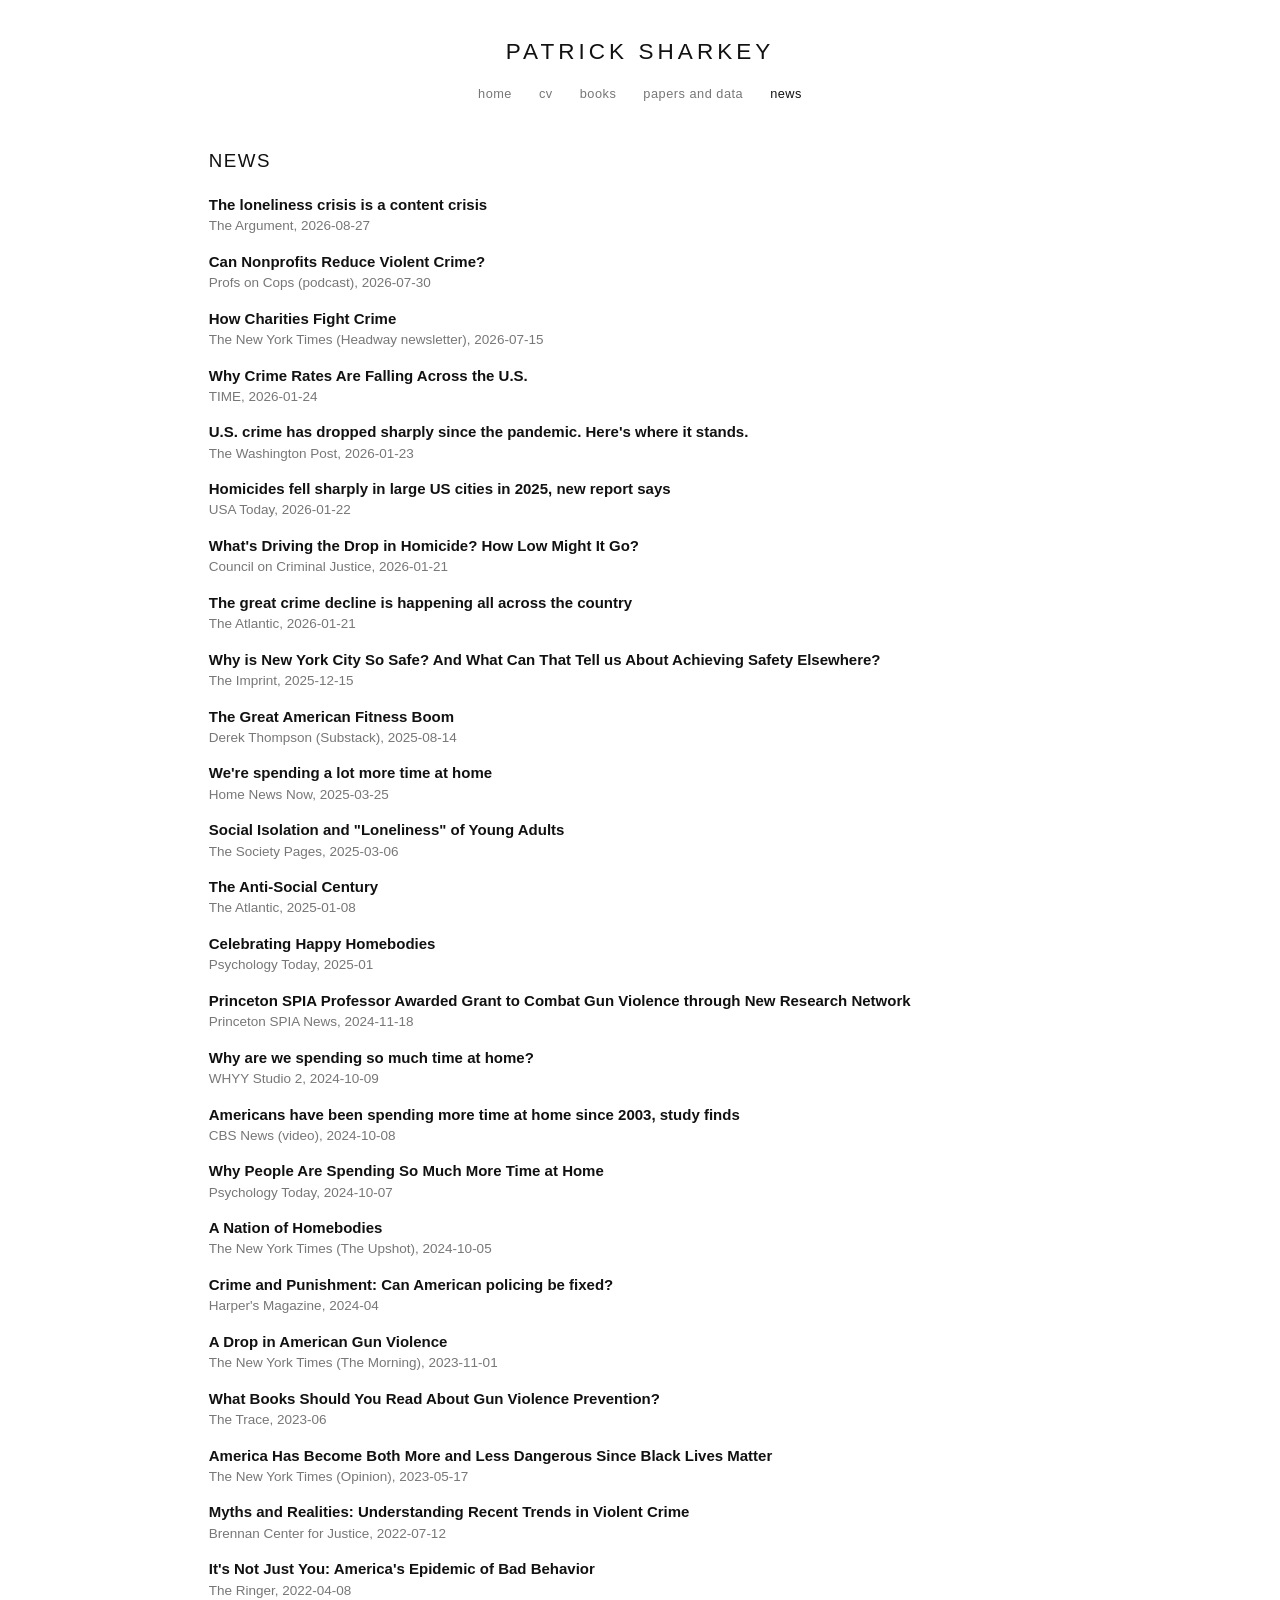
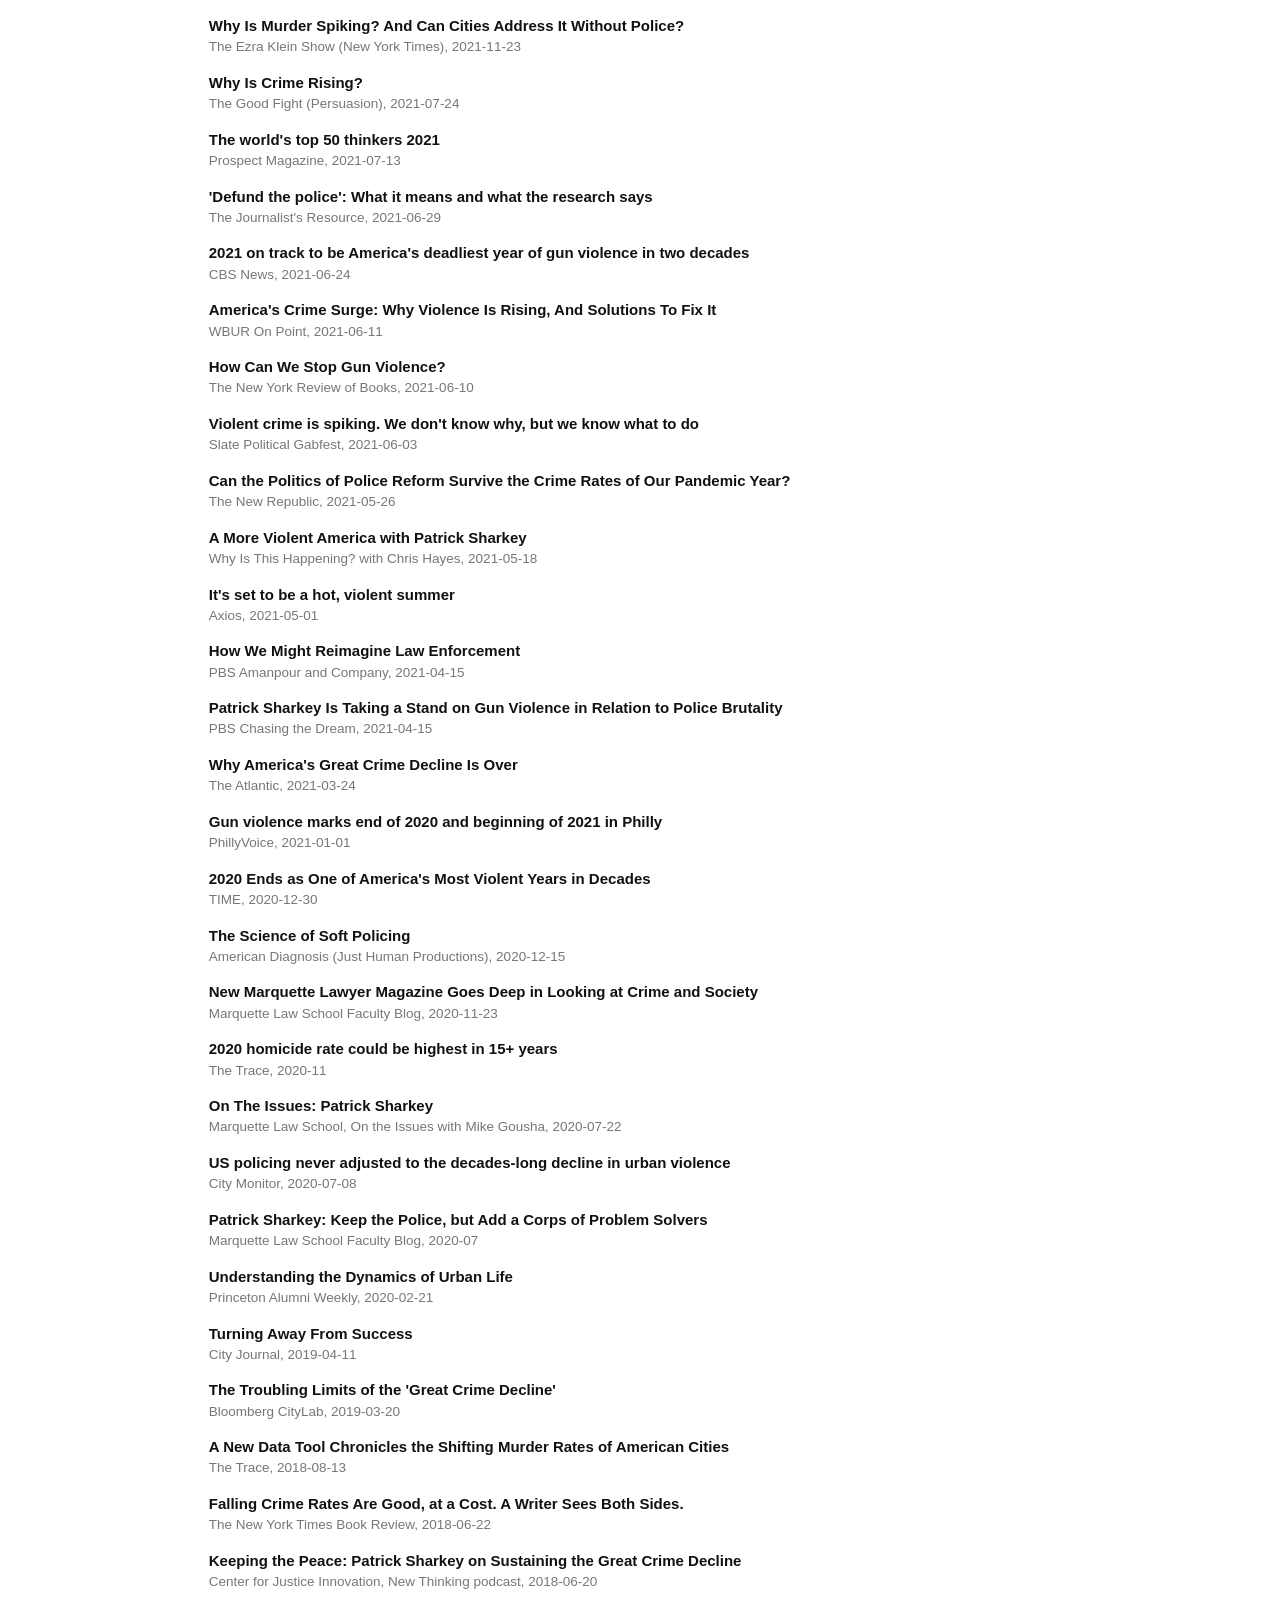
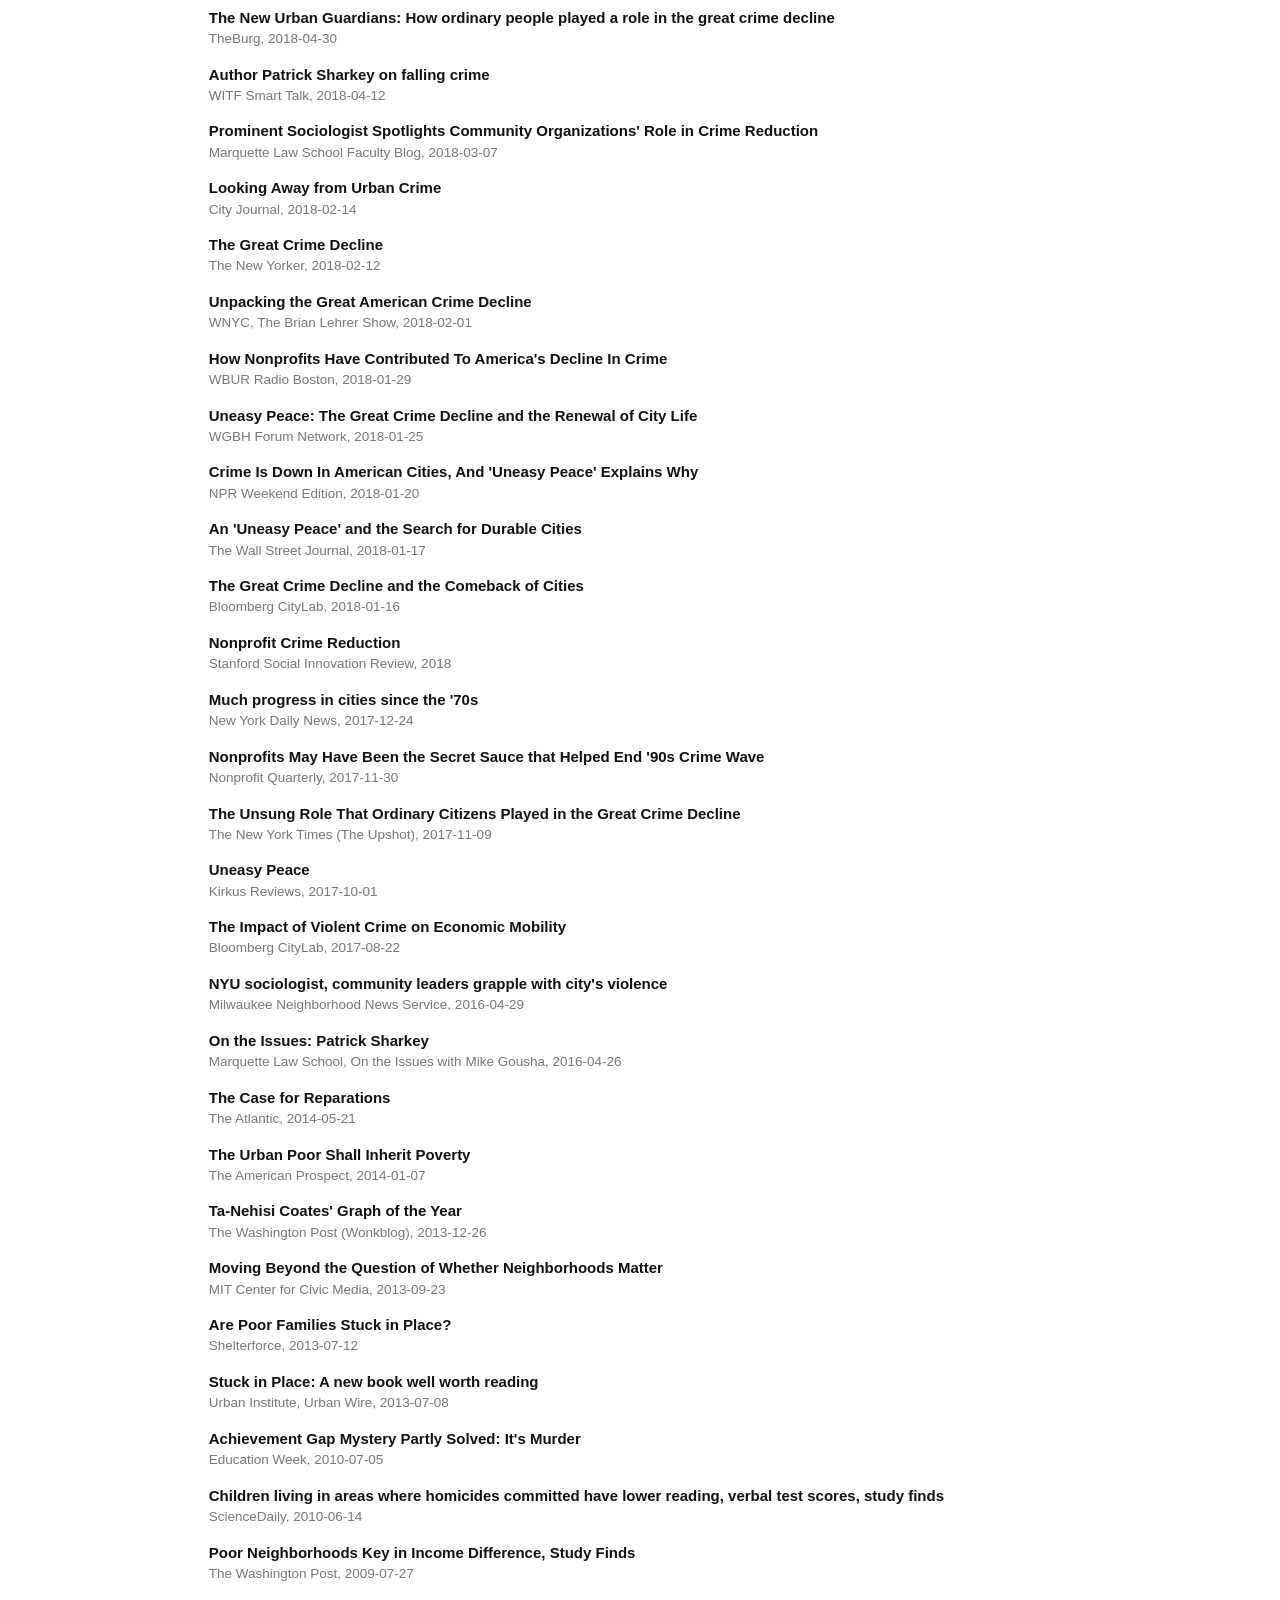
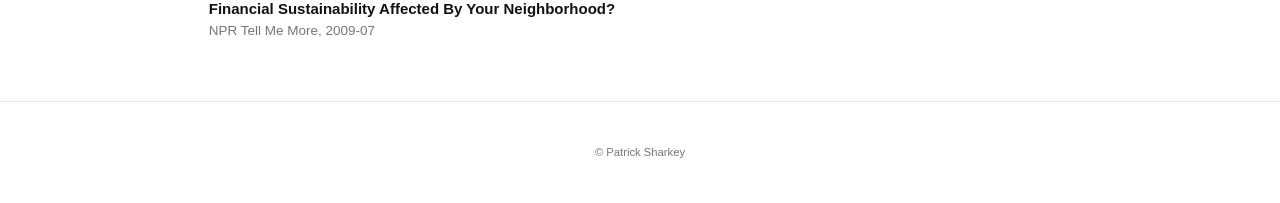
==== news.html @ a15ffa4d "Initial site Co-Authored-By: Claude Fable 5.1 <noreply@anthropic.com> Claude-Session: https://claude" ====
<!DOCTYPE html>
<html lang="en">
<head>
<meta charset="utf-8">
<meta name="viewport" content="width=device-width, initial-scale=1">
<title>News | Patrick Sharkey</title>
<link rel="stylesheet" href="style.css">
</head>
<body>
<header>
  <a class="name" href="index.html">PATRICK SHARKEY</a>
  <nav><a href="index.html">home</a><a href="bio.html">cv</a><a href="books.html">books</a><a href="papers.html">papers and data</a><a href="news.html" class="active">news</a></nav>
</header>
<main>
<h1>News</h1><div class="pwrap"><div class="paper"><div class="ptitle"><a href="https://www.theargumentmag.com/p/the-loneliness-crisis-is-a-content">The loneliness crisis is a content crisis</a></div><div class="psub">The Argument, 2026-08-27</div></div></div><div class="pwrap"><div class="paper"><div class="ptitle"><a href="https://www.listennotes.com/podcasts/profs-on-cops/can-nonprofits-reduce-V48ktT7DYRv/">Can Nonprofits Reduce Violent Crime?</a></div><div class="psub">Profs on Cops (podcast), 2026-07-30</div></div></div><div class="pwrap"><div class="paper"><div class="ptitle"><a href="https://www.nytimes.com/2026/07/15/headway/newsletter-how-charities-fight-crime.html">How Charities Fight Crime</a></div><div class="psub">The New York Times (Headway newsletter), 2026-07-15</div></div></div><div class="pwrap"><div class="paper"><div class="ptitle"><a href="https://time.com/7357500/crime-homicide-rate-violent-property-decline-trump-covid-19/">Why Crime Rates Are Falling Across the U.S.</a></div><div class="psub">TIME, 2026-01-24</div></div></div><div class="pwrap"><div class="paper"><div class="ptitle"><a href="https://www.washingtonpost.com/nation/interactive/2026/crime-rates-us-cities/">U.S. crime has dropped sharply since the pandemic. Here&#x27;s where it stands.</a></div><div class="psub">The Washington Post, 2026-01-23</div></div></div><div class="pwrap"><div class="paper"><div class="ptitle"><a href="https://www.usatoday.com/story/news/nation/2026/01/22/homicide-rates-drop-us-cities-2025/88302548007/">Homicides fell sharply in large US cities in 2025, new report says</a></div><div class="psub">USA Today, 2026-01-22</div></div></div><div class="pwrap"><div class="paper"><div class="ptitle"><a href="https://counciloncj.org/whats-driving-the-drop-in-homicide-how-low-might-it-go/">What&#x27;s Driving the Drop in Homicide? How Low Might It Go?</a></div><div class="psub">Council on Criminal Justice, 2026-01-21</div></div></div><div class="pwrap"><div class="paper"><div class="ptitle"><a href="https://www.theatlantic.com/ideas/2026/01/great-crime-decline/685695/">The great crime decline is happening all across the country</a></div><div class="psub">The Atlantic, 2026-01-21</div></div></div><div class="pwrap"><div class="paper"><div class="ptitle"><a href="https://imprintnews.org/opinion/why-is-new-york-city-so-safe/269545">Why is New York City So Safe? And What Can That Tell us About Achieving Safety Elsewhere?</a></div><div class="psub">The Imprint, 2025-12-15</div></div></div><div class="pwrap"><div class="paper"><div class="ptitle"><a href="https://www.derekthompson.org/p/the-great-american-fitness-boom">The Great American Fitness Boom</a></div><div class="psub">Derek Thompson (Substack), 2025-08-14</div></div></div><div class="pwrap"><div class="paper"><div class="ptitle"><a href="https://homenewsnow.com/blog/2025/03/25/were-spending-a-lot-more-time-at-home/">We&#x27;re spending a lot more time at home</a></div><div class="psub">Home News Now, 2025-03-25</div></div></div><div class="pwrap"><div class="paper"><div class="ptitle"><a href="https://thesocietypages.org/trot/2025/03/06/social-isolation-and-loneliness-of-young-adults/">Social Isolation and &quot;Loneliness&quot; of Young Adults</a></div><div class="psub">The Society Pages, 2025-03-06</div></div></div><div class="pwrap"><div class="paper"><div class="ptitle"><a href="https://www.theatlantic.com/magazine/archive/2025/02/american-loneliness-personality-politics/681091/">The Anti-Social Century</a></div><div class="psub">The Atlantic, 2025-01-08</div></div></div><div class="pwrap"><div class="paper"><div class="ptitle"><a href="https://www.psychologytoday.com/us/blog/living-single/202501/happy-homebodies-day">Celebrating Happy Homebodies</a></div><div class="psub">Psychology Today, 2025-01</div></div></div><div class="pwrap"><div class="paper"><div class="ptitle"><a href="https://spia.princeton.edu/news/princeton-spia-professor-awarded-grant-combat-gun-violence-through-new-research-network">Princeton SPIA Professor Awarded Grant to Combat Gun Violence through New Research Network</a></div><div class="psub">Princeton SPIA News, 2024-11-18</div></div></div><div class="pwrap"><div class="paper"><div class="ptitle"><a href="https://whyy.org/episodes/why-are-we-spending-so-much-time-at-home/">Why are we spending so much time at home?</a></div><div class="psub">WHYY Studio 2, 2024-10-09</div></div></div><div class="pwrap"><div class="paper"><div class="ptitle"><a href="https://www.yahoo.com/news/americans-spending-more-time-home-002103488.html">Americans have been spending more time at home since 2003, study finds</a></div><div class="psub">CBS News (video), 2024-10-08</div></div></div><div class="pwrap"><div class="paper"><div class="ptitle"><a href="https://www.psychologytoday.com/us/blog/living-single/202410/stay-at-home-americans">Why People Are Spending So Much More Time at Home</a></div><div class="psub">Psychology Today, 2024-10-07</div></div></div><div class="pwrap"><div class="paper"><div class="ptitle"><a href="https://www.nytimes.com/2024/10/05/upshot/americans-homebodies-alone-census.html">A Nation of Homebodies</a></div><div class="psub">The New York Times (The Upshot), 2024-10-05</div></div></div><div class="pwrap"><div class="paper"><div class="ptitle"><a href="https://harpers.org/archive/2024/04/crime-and-punishment-5/">Crime and Punishment: Can American policing be fixed?</a></div><div class="psub">Harper&#x27;s Magazine, 2024-04</div></div></div><div class="pwrap"><div class="paper"><div class="ptitle"><a href="https://www.nytimes.com/2023/11/01/briefing/gun-violence.html">A Drop in American Gun Violence</a></div><div class="psub">The New York Times (The Morning), 2023-11-01</div></div></div><div class="pwrap"><div class="paper"><div class="ptitle"><a href="https://www.thetrace.org/2023/06/books-to-research-gun-violence-america/">What Books Should You Read About Gun Violence Prevention?</a></div><div class="psub">The Trace, 2023-06</div></div></div><div class="pwrap"><div class="paper"><div class="ptitle"><a href="https://www.nytimes.com/2023/05/17/opinion/black-lives-matter-depolicing-homicides.html">America Has Become Both More and Less Dangerous Since Black Lives Matter</a></div><div class="psub">The New York Times (Opinion), 2023-05-17</div></div></div><div class="pwrap"><div class="paper"><div class="ptitle"><a href="https://www.brennancenter.org/our-work/research-reports/myths-and-realities-understanding-recent-trends-violent-crime">Myths and Realities: Understanding Recent Trends in Violent Crime</a></div><div class="psub">Brennan Center for Justice, 2022-07-12</div></div></div><div class="pwrap"><div class="paper"><div class="ptitle"><a href="https://www.theringer.com/2022/04/08/national-affairs/its-not-just-you-americas-epidemic-of-bad-behavior">It&#x27;s Not Just You: America&#x27;s Epidemic of Bad Behavior</a></div><div class="psub">The Ringer, 2022-04-08</div></div></div><div class="pwrap"><div class="paper"><div class="ptitle"><a href="https://www.nytimes.com/2021/11/23/opinion/ezra-klein-podcast-patrick-sharkey.html">Why Is Murder Spiking? And Can Cities Address It Without Police?</a></div><div class="psub">The Ezra Klein Show (New York Times), 2021-11-23</div></div></div><div class="pwrap"><div class="paper"><div class="ptitle"><a href="https://www.persuasion.community/p/-understanding-a-violent-year">Why Is Crime Rising?</a></div><div class="psub">The Good Fight (Persuasion), 2021-07-24</div></div></div><div class="pwrap"><div class="paper"><div class="ptitle"><a href="https://www.prospectmagazine.co.uk/politics/37755/the-worlds-top-50-thinkers-2021">The world&#x27;s top 50 thinkers 2021</a></div><div class="psub">Prospect Magazine, 2021-07-13</div></div></div><div class="pwrap"><div class="paper"><div class="ptitle"><a href="https://journalistsresource.org/criminal-justice/defund-the-police/">&#x27;Defund the police&#x27;: What it means and what the research says</a></div><div class="psub">The Journalist&#x27;s Resource, 2021-06-29</div></div></div><div class="pwrap"><div class="paper"><div class="ptitle"><a href="https://www.cbsnews.com/amp/news/2021-deadliest-year-gun-violence">2021 on track to be America&#x27;s deadliest year of gun violence in two decades</a></div><div class="psub">CBS News, 2021-06-24</div></div></div><div class="pwrap"><div class="paper"><div class="ptitle"><a href="https://www.wbur.org/onpoint/2021/06/11/solutions-homicide-america-crime-surge">America&#x27;s Crime Surge: Why Violence Is Rising, And Solutions To Fix It</a></div><div class="psub">WBUR On Point, 2021-06-11</div></div></div><div class="pwrap"><div class="paper"><div class="ptitle"><a href="https://www.nybooks.com/articles/2021/06/10/how-can-we-stop-gun-violence/">How Can We Stop Gun Violence?</a></div><div class="psub">The New York Review of Books, 2021-06-10</div></div></div><div class="pwrap"><div class="paper"><div class="ptitle"><a href="https://slate.com/podcasts/political-gabfest/2021/06/violent-crime-spiking">Violent crime is spiking. We don&#x27;t know why, but we know what to do</a></div><div class="psub">Slate Political Gabfest, 2021-06-03</div></div></div><div class="pwrap"><div class="paper"><div class="ptitle"><a href="https://newrepublic.com/article/162539/defund-the-police-crime-statistics">Can the Politics of Police Reform Survive the Crime Rates of Our Pandemic Year?</a></div><div class="psub">The New Republic, 2021-05-26</div></div></div><div class="pwrap"><div class="paper"><div class="ptitle"><a href="https://podcasts.apple.com/us/podcast/a-more-violent-america-with-patrick-sharkey/id1382983397?i=1000522131955">A More Violent America with Patrick Sharkey</a></div><div class="psub">Why Is This Happening? with Chris Hayes, 2021-05-18</div></div></div><div class="pwrap"><div class="paper"><div class="ptitle"><a href="https://www.axios.com/murder-rates-rise-2021-coronavirus-pandemic-0b9855ad-4b54-4639-ad1f-871e8aa03063.html">It&#x27;s set to be a hot, violent summer</a></div><div class="psub">Axios, 2021-05-01</div></div></div><div class="pwrap"><div class="paper"><div class="ptitle"><a href="https://www.pbs.org/wnet/amanpour-and-company/video/how-we-might-reimagine-law-enforcement/">How We Might Reimagine Law Enforcement</a></div><div class="psub">PBS Amanpour and Company, 2021-04-15</div></div></div><div class="pwrap"><div class="paper"><div class="ptitle"><a href="https://www.pbs.org/wnet/chasing-the-dream/2021/04/confronting-gun-violence-patrick-sharkey/">Patrick Sharkey Is Taking a Stand on Gun Violence in Relation to Police Brutality</a></div><div class="psub">PBS Chasing the Dream, 2021-04-15</div></div></div><div class="pwrap"><div class="paper"><div class="ptitle"><a href="https://www.theatlantic.com/ideas/archive/2021/03/is-americas-great-crime-decline-over/618381/">Why America&#x27;s Great Crime Decline Is Over</a></div><div class="psub">The Atlantic, 2021-03-24</div></div></div><div class="pwrap"><div class="paper"><div class="ptitle"><a href="https://www.phillyvoice.com/shootings-homicides-philadelphia-2020-2021-schuylkill-expressway-south-philly/">Gun violence marks end of 2020 and beginning of 2021 in Philly</a></div><div class="psub">PhillyVoice, 2021-01-01</div></div></div><div class="pwrap"><div class="paper"><div class="ptitle"><a href="https://time.com/5922082/2020-gun-violence-homicides-record-year/">2020 Ends as One of America&#x27;s Most Violent Years in Decades</a></div><div class="psub">TIME, 2020-12-30</div></div></div><div class="pwrap"><div class="paper"><div class="ptitle"><a href="https://www.justhumanproductions.org/podcasts/e20-gun-violence-in-america-the-science-of-soft-policing/">The Science of Soft Policing</a></div><div class="psub">American Diagnosis (Just Human Productions), 2020-12-15</div></div></div><div class="pwrap"><div class="paper"><div class="ptitle"><a href="https://law.marquette.edu/facultyblog/?p=29490">New Marquette Lawyer Magazine Goes Deep in Looking at Crime and Society</a></div><div class="psub">Marquette Law School Faculty Blog, 2020-11-23</div></div></div><div class="pwrap"><div class="paper"><div class="ptitle"><a href="https://www.thetrace.org/newsletter/homicide-rates-unseen-since-the-early-aughts/">2020 homicide rate could be highest in 15+ years</a></div><div class="psub">The Trace, 2020-11</div></div></div><div class="pwrap"><div class="paper"><div class="ptitle"><a href="https://law.marquette.edu/2020-07-22/issues-patrick-sharkey">On The Issues: Patrick Sharkey</a></div><div class="psub">Marquette Law School, On the Issues with Mike Gousha, 2020-07-22</div></div></div><div class="pwrap"><div class="paper"><div class="ptitle"><a href="https://citymonitor.ai/government/american-policing-never-adjusted-to-the-decades-long-decline-in-urban-violence">US policing never adjusted to the decades-long decline in urban violence</a></div><div class="psub">City Monitor, 2020-07-08</div></div></div><div class="pwrap"><div class="paper"><div class="ptitle"><a href="https://law.marquette.edu/facultyblog/2020/07/patrick-sharkey-keep-the-police-but-add-a-corps-of-problem-solvers">Patrick Sharkey: Keep the Police, but Add a Corps of Problem Solvers</a></div><div class="psub">Marquette Law School Faculty Blog, 2020-07</div></div></div><div class="pwrap"><div class="paper"><div class="ptitle"><a href="https://paw.princeton.edu/article/understanding-dynamics-urban-life">Understanding the Dynamics of Urban Life</a></div><div class="psub">Princeton Alumni Weekly, 2020-02-21</div></div></div><div class="pwrap"><div class="paper"><div class="ptitle"><a href="https://www.city-journal.org/article/turning-away-from-success">Turning Away From Success</a></div><div class="psub">City Journal, 2019-04-11</div></div></div><div class="pwrap"><div class="paper"><div class="ptitle"><a href="https://www.bloomberg.com/news/articles/2019-03-20/the-great-crime-decline-in-u-s-cities-isn-t-enough">The Troubling Limits of the &#x27;Great Crime Decline&#x27;</a></div><div class="psub">Bloomberg CityLab, 2019-03-20</div></div></div><div class="pwrap"><div class="paper"><div class="ptitle"><a href="https://www.thetrace.org/2018/08/american-violence-murder-rates-u-s-cities/">A New Data Tool Chronicles the Shifting Murder Rates of American Cities</a></div><div class="psub">The Trace, 2018-08-13</div></div></div><div class="pwrap"><div class="paper"><div class="ptitle"><a href="https://www.nytimes.com/2018/06/22/books/review/uneasy-peace-patrick-sharkey.html">Falling Crime Rates Are Good, at a Cost. A Writer Sees Both Sides.</a></div><div class="psub">The New York Times Book Review, 2018-06-22</div></div></div><div class="pwrap"><div class="paper"><div class="ptitle"><a href="https://www.innovatingjustice.org/resources/keeping-the-peace-patrick-sharkey-on-sustaining-the-great-crime-decline/">Keeping the Peace: Patrick Sharkey on Sustaining the Great Crime Decline</a></div><div class="psub">Center for Justice Innovation, New Thinking podcast, 2018-06-20</div></div></div><div class="pwrap"><div class="paper"><div class="ptitle"><a href="https://theburgnews.com/home-front/the-new-urban-guardians-how-ordinary-people-played-a-role-in-the-great-crime-decline">The New Urban Guardians: How ordinary people played a role in the great crime decline</a></div><div class="psub">TheBurg, 2018-04-30</div></div></div><div class="pwrap"><div class="paper"><div class="ptitle"><a href="https://www.witf.org/2018/04/12/holocaust_remembrance_dayauthor_patrick_sharkey_on_falling_crime/">Author Patrick Sharkey on falling crime</a></div><div class="psub">WITF Smart Talk, 2018-04-12</div></div></div><div class="pwrap"><div class="paper"><div class="ptitle"><a href="https://law.marquette.edu/facultyblog/2018/03/prominent-sociologist-spotlights-community-organizations-role-in-crime-reduction/">Prominent Sociologist Spotlights Community Organizations&#x27; Role in Crime Reduction</a></div><div class="psub">Marquette Law School Faculty Blog, 2018-03-07</div></div></div><div class="pwrap"><div class="paper"><div class="ptitle"><a href="https://www.city-journal.org/article/looking-away-from-urban-crime">Looking Away from Urban Crime</a></div><div class="psub">City Journal, 2018-02-14</div></div></div><div class="pwrap"><div class="paper"><div class="ptitle"><a href="https://www.newyorker.com/magazine/2018/02/12/the-great-crime-decline">The Great Crime Decline</a></div><div class="psub">The New Yorker, 2018-02-12</div></div></div><div class="pwrap"><div class="paper"><div class="ptitle"><a href="https://wnyc.org/story/unpacking-great-american-crime-decline">Unpacking the Great American Crime Decline</a></div><div class="psub">WNYC, The Brian Lehrer Show, 2018-02-01</div></div></div><div class="pwrap"><div class="paper"><div class="ptitle"><a href="https://www.wbur.org/radioboston/2018/01/29/patrick-sharkey-crime">How Nonprofits Have Contributed To America&#x27;s Decline In Crime</a></div><div class="psub">WBUR Radio Boston, 2018-01-29</div></div></div><div class="pwrap"><div class="paper"><div class="ptitle"><a href="https://www.wgbh.org/forum-network/lectures/uneasy-peace-the-great-crime-decline-and-the-renewal-of-city-life">Uneasy Peace: The Great Crime Decline and the Renewal of City Life</a></div><div class="psub">WGBH Forum Network, 2018-01-25</div></div></div><div class="pwrap"><div class="paper"><div class="ptitle"><a href="https://www.npr.org/2018/01/20/579116484/crime-is-down-in-american-cities-and-uneasy-peace-explains-why">Crime Is Down In American Cities, And &#x27;Uneasy Peace&#x27; Explains Why</a></div><div class="psub">NPR Weekend Edition, 2018-01-20</div></div></div><div class="pwrap"><div class="paper"><div class="ptitle"><a href="https://manhattan.institute/article/an-uneasy-peace-and-the-search-for-durable-cities">An &#x27;Uneasy Peace&#x27; and the Search for Durable Cities</a></div><div class="psub">The Wall Street Journal, 2018-01-17</div></div></div><div class="pwrap"><div class="paper"><div class="ptitle"><a href="https://www.bloomberg.com/news/articles/2018-01-16/understanding-the-great-crime-decline-in-u-s-cities">The Great Crime Decline and the Comeback of Cities</a></div><div class="psub">Bloomberg CityLab, 2018-01-16</div></div></div><div class="pwrap"><div class="paper"><div class="ptitle"><a href="https://ssir.org/articles/entry/nonprofit_crime_reduction">Nonprofit Crime Reduction</a></div><div class="psub">Stanford Social Innovation Review, 2018</div></div></div><div class="pwrap"><div class="paper"><div class="ptitle"><a href="https://www.pressreader.com/usa/new-york-daily-news/20171224/281805694297639">Much progress in cities since the &#x27;70s</a></div><div class="psub">New York Daily News, 2017-12-24</div></div></div><div class="pwrap"><div class="paper"><div class="ptitle"><a href="https://nonprofitquarterly.org/nonprofits-may-secret-sauce-helped-end-90s-crime-wave/">Nonprofits May Have Been the Secret Sauce that Helped End &#x27;90s Crime Wave</a></div><div class="psub">Nonprofit Quarterly, 2017-11-30</div></div></div><div class="pwrap"><div class="paper"><div class="ptitle"><a href="https://www.nytimes.com/2017/11/09/upshot/the-unsung-role-that-ordinary-citizens-played-in-the-great-crime-decline.html">The Unsung Role That Ordinary Citizens Played in the Great Crime Decline</a></div><div class="psub">The New York Times (The Upshot), 2017-11-09</div></div></div><div class="pwrap"><div class="paper"><div class="ptitle"><a href="https://www.kirkusreviews.com/book-reviews/patrick-sharkey/uneasy-peace/">Uneasy Peace</a></div><div class="psub">Kirkus Reviews, 2017-10-01</div></div></div><div class="pwrap"><div class="paper"><div class="ptitle"><a href="https://www.bloomberg.com/news/articles/2017-08-22/the-impact-of-violent-crime-on-economic-mobility">The Impact of Violent Crime on Economic Mobility</a></div><div class="psub">Bloomberg CityLab, 2017-08-22</div></div></div><div class="pwrap"><div class="paper"><div class="ptitle"><a href="https://milwaukeenns.org/2016/04/29/nyu-sociologist-community-leaders-grapple-with-citys-violence/">NYU sociologist, community leaders grapple with city&#x27;s violence</a></div><div class="psub">Milwaukee Neighborhood News Service, 2016-04-29</div></div></div><div class="pwrap"><div class="paper"><div class="ptitle"><a href="https://law.marquette.edu/2016-04-26/issues-patrick-sharkey">On the Issues: Patrick Sharkey</a></div><div class="psub">Marquette Law School, On the Issues with Mike Gousha, 2016-04-26</div></div></div><div class="pwrap"><div class="paper"><div class="ptitle"><a href="https://www.theatlantic.com/magazine/archive/2014/06/the-case-for-reparations/361631/">The Case for Reparations</a></div><div class="psub">The Atlantic, 2014-05-21</div></div></div><div class="pwrap"><div class="paper"><div class="ptitle"><a href="https://prospect.org/2014/01/07/urban-poor-shall-inherit-poverty/">The Urban Poor Shall Inherit Poverty</a></div><div class="psub">The American Prospect, 2014-01-07</div></div></div><div class="pwrap"><div class="paper"><div class="ptitle"><a href="https://www.washingtonpost.com/news/wonk/wp/2013/12/26/ta-nehisi-coates-graph-of-the-year/">Ta-Nehisi Coates&#x27; Graph of the Year</a></div><div class="psub">The Washington Post (Wonkblog), 2013-12-26</div></div></div><div class="pwrap"><div class="paper"><div class="ptitle"><a href="https://civic.mit.edu/2013/09/23/moving-beyond-the-question-of-whether-neighborhoods-matter/">Moving Beyond the Question of Whether Neighborhoods Matter</a></div><div class="psub">MIT Center for Civic Media, 2013-09-23</div></div></div><div class="pwrap"><div class="paper"><div class="ptitle"><a href="http://shelterforce.org/2013/07/12/are_poor_families_stuck_in_place/">Are Poor Families Stuck in Place?</a></div><div class="psub">Shelterforce, 2013-07-12</div></div></div><div class="pwrap"><div class="paper"><div class="ptitle"><a href="https://www.urban.org/urban-wire/stuck-place-new-book-well-worth-reading">Stuck in Place: A new book well worth reading</a></div><div class="psub">Urban Institute, Urban Wire, 2013-07-08</div></div></div><div class="pwrap"><div class="paper"><div class="ptitle"><a href="https://www.edweek.org/education/opinion-achievement-gap-mystery-partly-solved-its-murder/2010/07">Achievement Gap Mystery Partly Solved: It&#x27;s Murder</a></div><div class="psub">Education Week, 2010-07-05</div></div></div><div class="pwrap"><div class="paper"><div class="ptitle"><a href="https://www.sciencedaily.com/releases/2010/06/100614160157.htm">Children living in areas where homicides committed have lower reading, verbal test scores, study finds</a></div><div class="psub">ScienceDaily, 2010-06-14</div></div></div><div class="pwrap"><div class="paper"><div class="ptitle"><a href="https://www.washingtonpost.com/wp-dyn/content/article/2009/07/26/AR2009072602347.html">Poor Neighborhoods Key in Income Difference, Study Finds</a></div><div class="psub">The Washington Post, 2009-07-27</div></div></div><div class="pwrap"><div class="paper"><div class="ptitle"><a href="https://www.npr.org/transcripts/111302250">Financial Sustainability Affected By Your Neighborhood?</a></div><div class="psub">NPR Tell Me More, 2009-07</div></div></div>
</main>
<footer><p>&copy; Patrick Sharkey</p></footer>
</body>
</html>
---- style.css ----
:root { --text:#444; --dark:#111; --muted:#777; --rule:#e5e5e5; --max:60rem; }
* { box-sizing:border-box; }
html { font-size:15px; }
body { margin:0; color:var(--text); background:#fff; font-family: "Helvetica Neue", Helvetica, Arial, system-ui, sans-serif; line-height:1.6; }
a { color:var(--dark); text-decoration:none; }
a:hover { text-decoration:underline; }
header { text-align:center; padding:2.25rem 1rem 1.25rem; }
header .name { display:block; font-size:1.5rem; letter-spacing:.18em; color:var(--dark); margin-bottom:.75rem; }
nav a { margin:0 .9rem; color:var(--muted); font-size:.85rem; letter-spacing:.04em; }
nav a.active, nav a:hover { color:var(--dark); text-decoration:none; }
main { max-width:var(--max); margin:0 auto; padding:1.5rem 1.25rem 3rem; }
h1 { font-size:1.25rem; font-weight:normal; letter-spacing:.08em; text-transform:uppercase; color:var(--dark); margin:0 0 1.25rem; }
h2 { font-size:.85rem; font-weight:600; letter-spacing:.12em; color:var(--dark); margin:2.5rem 0 1rem; }
h2.center { text-align:center; margin-top:3rem; }
.intro { display:grid; grid-template-columns: 260px 1fr; gap:2.5rem; align-items:start; max-width:52rem; margin:0 auto; }
.portrait { width:100%; height:auto; display:block; }
.featured { display:grid; grid-template-columns: repeat(5, 1fr); gap:1.25rem; margin:0 auto; }
.card img { width:100%; aspect-ratio: 4/3; object-fit:cover; display:block; margin-bottom:.6rem; }
.card { color:var(--text); }
.card:hover { text-decoration:none; }
.card:hover .ctitle { text-decoration:underline; }
.ctitle { color:var(--dark); font-weight:600; font-size:.85rem; line-height:1.3; }
.csub { font-size:.75rem; color:var(--muted); margin-top:.2rem; }
.paper { margin:0 0 1rem; }
.ptitle { color:var(--dark); font-weight:600; line-height:1.35; }
.psub { font-size:.9rem; color:var(--muted); }
.psub a { color:var(--muted); }
a.pdf { font-size:.75rem; letter-spacing:.05em; border:1px solid var(--rule); padding:0 .35rem; margin-left:.4rem; color:var(--muted); }
.filter { font-size:.85rem; margin-bottom:.5rem; }
.filter span { color:var(--muted); margin-right:.5rem; }
.filter button { background:none; border:1px solid var(--rule); color:var(--text); font:inherit; padding:.15rem .6rem; margin:.15rem .25rem .15rem 0; cursor:pointer; border-radius:3px; }
.filter button.on { background:var(--dark); color:#fff; border-color:var(--dark); }
.book { display:grid; grid-template-columns: 120px 1fr; gap:1.5rem; margin:1.25rem 0 2rem; align-items:start; }
.book img { width:100%; height:auto; box-shadow:0 1px 4px rgba(0,0,0,.2); }
.address { line-height:1.5; }
iframe.cv { width:100%; height:80vh; border:1px solid var(--rule); margin-top:1.5rem; }
footer { text-align:center; color:var(--muted); font-size:.75rem; padding:2rem 1rem; border-top:1px solid var(--rule); }
@media (max-width:640px) {
  .intro { grid-template-columns:1fr; text-align:center; }
  .portrait { max-width:240px; margin:0 auto; }
  .featured { grid-template-columns:1fr 1fr; }
  .book { grid-template-columns:90px 1fr; gap:1rem; }
  nav a { margin:0 .5rem; display:inline-block; }
}
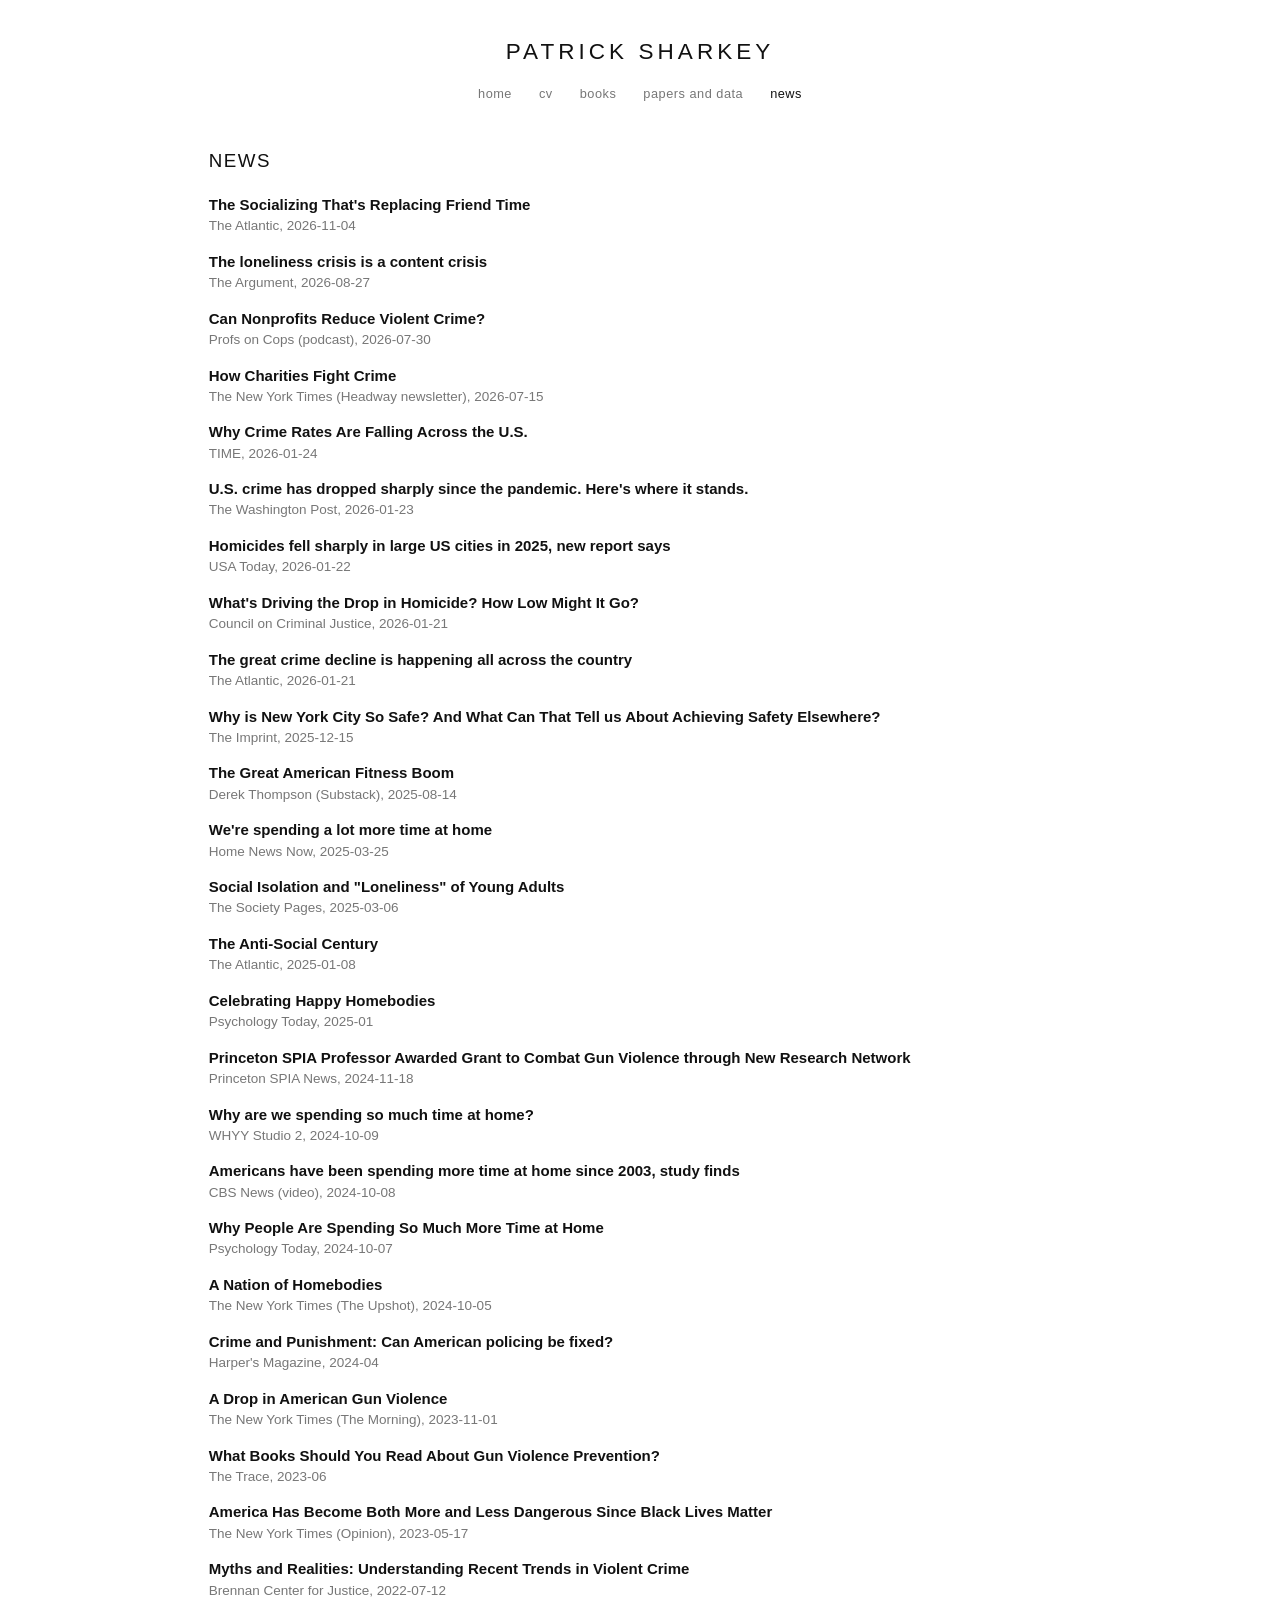
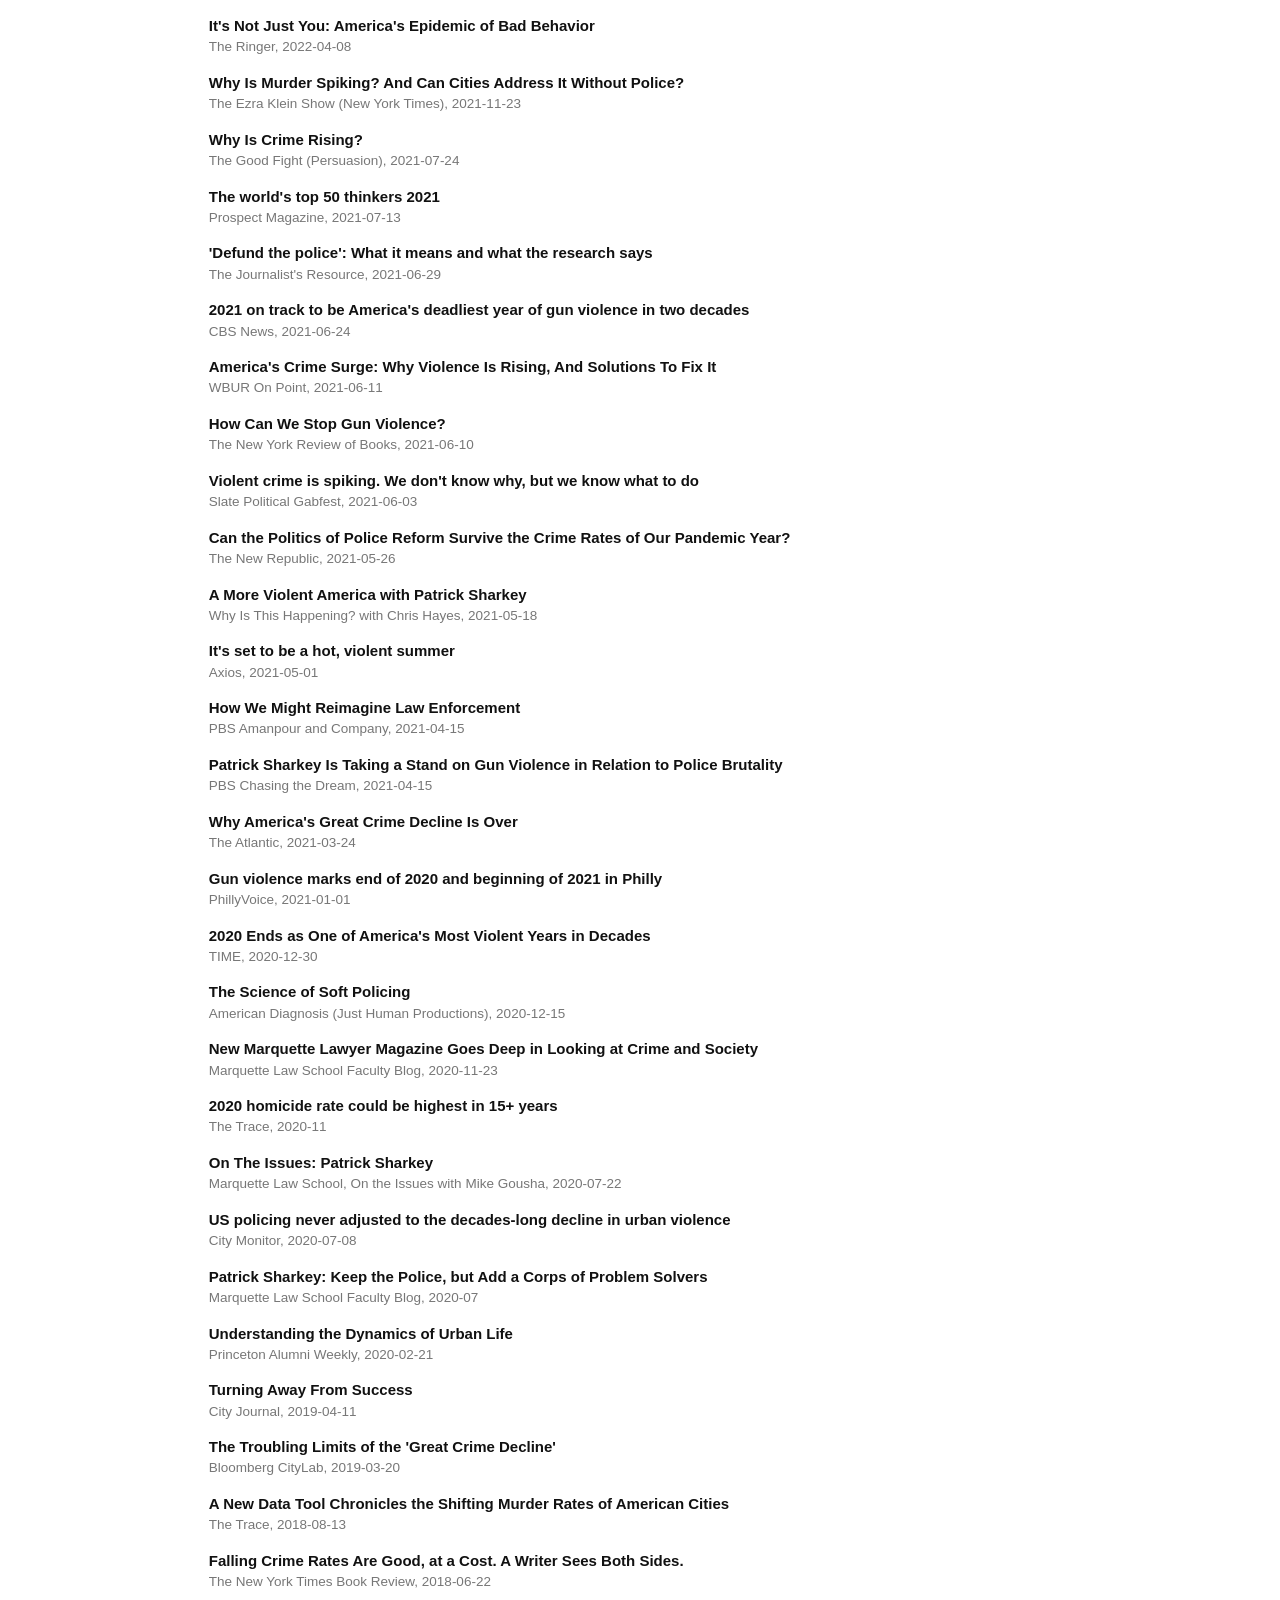
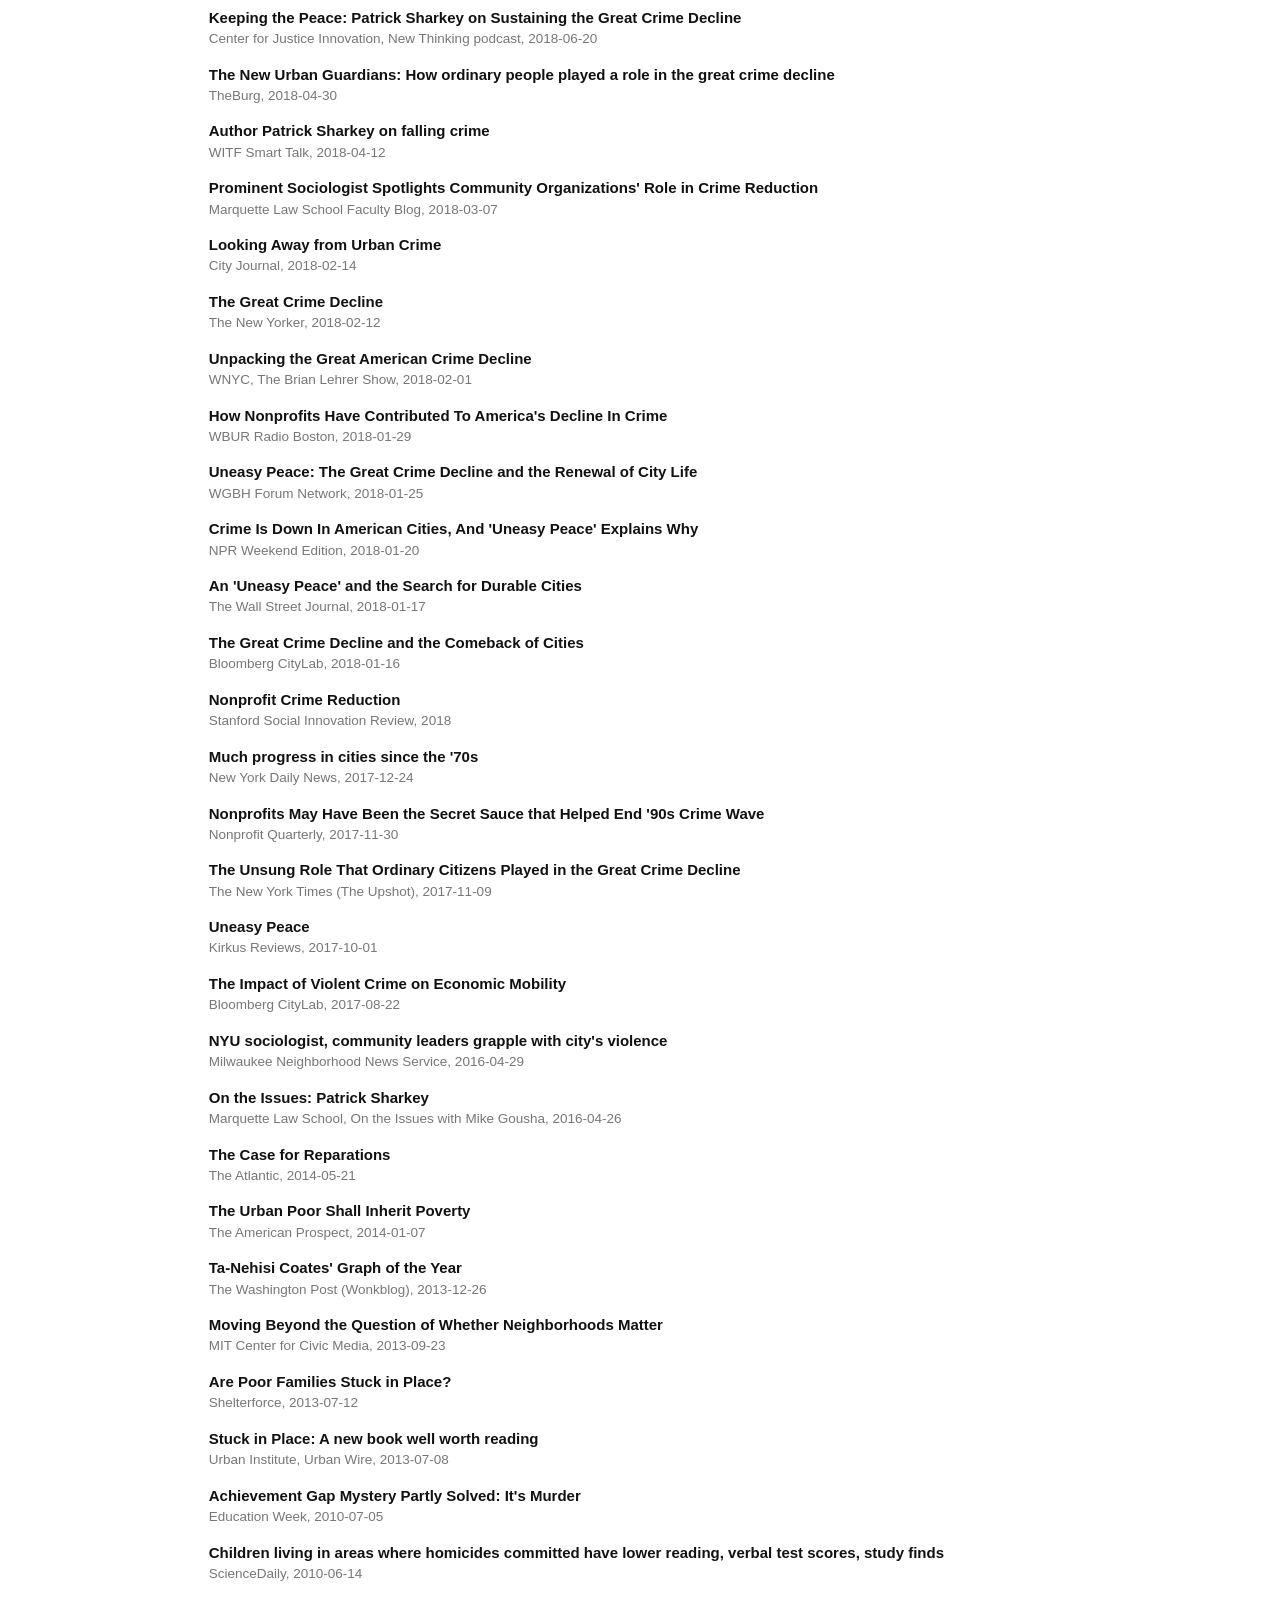
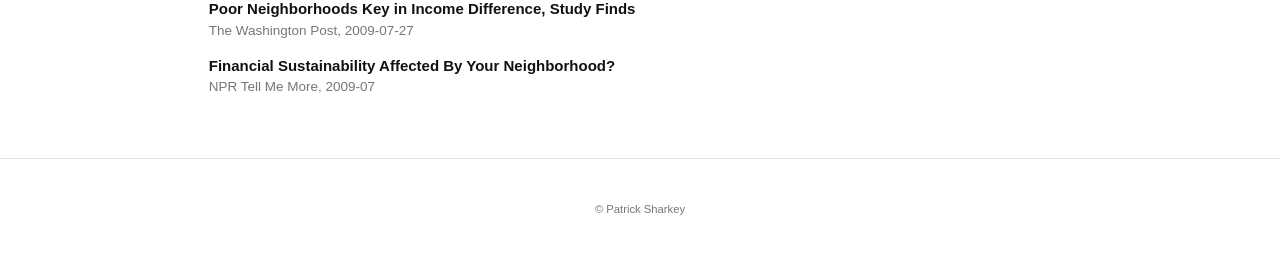
==== commit 5c2b8877: "Add Atlantic article to recent news and news page Co-Authored-By: Claude Fable 5.1 <noreply@anthropi" ====
--- a/news.html
+++ b/news.html
@@ -12,7 +12,7 @@
   <nav><a href="index.html">home</a><a href="bio.html">cv</a><a href="books.html">books</a><a href="papers.html">papers and data</a><a href="news.html" class="active">news</a></nav>
 </header>
 <main>
-<h1>News</h1><div class="pwrap"><div class="paper"><div class="ptitle"><a href="https://www.theargumentmag.com/p/the-loneliness-crisis-is-a-content">The loneliness crisis is a content crisis</a></div><div class="psub">The Argument, 2026-08-27</div></div></div><div class="pwrap"><div class="paper"><div class="ptitle"><a href="https://www.listennotes.com/podcasts/profs-on-cops/can-nonprofits-reduce-V48ktT7DYRv/">Can Nonprofits Reduce Violent Crime?</a></div><div class="psub">Profs on Cops (podcast), 2026-07-30</div></div></div><div class="pwrap"><div class="paper"><div class="ptitle"><a href="https://www.nytimes.com/2026/07/15/headway/newsletter-how-charities-fight-crime.html">How Charities Fight Crime</a></div><div class="psub">The New York Times (Headway newsletter), 2026-07-15</div></div></div><div class="pwrap"><div class="paper"><div class="ptitle"><a href="https://time.com/7357500/crime-homicide-rate-violent-property-decline-trump-covid-19/">Why Crime Rates Are Falling Across the U.S.</a></div><div class="psub">TIME, 2026-01-24</div></div></div><div class="pwrap"><div class="paper"><div class="ptitle"><a href="https://www.washingtonpost.com/nation/interactive/2026/crime-rates-us-cities/">U.S. crime has dropped sharply since the pandemic. Here&#x27;s where it stands.</a></div><div class="psub">The Washington Post, 2026-01-23</div></div></div><div class="pwrap"><div class="paper"><div class="ptitle"><a href="https://www.usatoday.com/story/news/nation/2026/01/22/homicide-rates-drop-us-cities-2025/88302548007/">Homicides fell sharply in large US cities in 2025, new report says</a></div><div class="psub">USA Today, 2026-01-22</div></div></div><div class="pwrap"><div class="paper"><div class="ptitle"><a href="https://counciloncj.org/whats-driving-the-drop-in-homicide-how-low-might-it-go/">What&#x27;s Driving the Drop in Homicide? How Low Might It Go?</a></div><div class="psub">Council on Criminal Justice, 2026-01-21</div></div></div><div class="pwrap"><div class="paper"><div class="ptitle"><a href="https://www.theatlantic.com/ideas/2026/01/great-crime-decline/685695/">The great crime decline is happening all across the country</a></div><div class="psub">The Atlantic, 2026-01-21</div></div></div><div class="pwrap"><div class="paper"><div class="ptitle"><a href="https://imprintnews.org/opinion/why-is-new-york-city-so-safe/269545">Why is New York City So Safe? And What Can That Tell us About Achieving Safety Elsewhere?</a></div><div class="psub">The Imprint, 2025-12-15</div></div></div><div class="pwrap"><div class="paper"><div class="ptitle"><a href="https://www.derekthompson.org/p/the-great-american-fitness-boom">The Great American Fitness Boom</a></div><div class="psub">Derek Thompson (Substack), 2025-08-14</div></div></div><div class="pwrap"><div class="paper"><div class="ptitle"><a href="https://homenewsnow.com/blog/2025/03/25/were-spending-a-lot-more-time-at-home/">We&#x27;re spending a lot more time at home</a></div><div class="psub">Home News Now, 2025-03-25</div></div></div><div class="pwrap"><div class="paper"><div class="ptitle"><a href="https://thesocietypages.org/trot/2025/03/06/social-isolation-and-loneliness-of-young-adults/">Social Isolation and &quot;Loneliness&quot; of Young Adults</a></div><div class="psub">The Society Pages, 2025-03-06</div></div></div><div class="pwrap"><div class="paper"><div class="ptitle"><a href="https://www.theatlantic.com/magazine/archive/2025/02/american-loneliness-personality-politics/681091/">The Anti-Social Century</a></div><div class="psub">The Atlantic, 2025-01-08</div></div></div><div class="pwrap"><div class="paper"><div class="ptitle"><a href="https://www.psychologytoday.com/us/blog/living-single/202501/happy-homebodies-day">Celebrating Happy Homebodies</a></div><div class="psub">Psychology Today, 2025-01</div></div></div><div class="pwrap"><div class="paper"><div class="ptitle"><a href="https://spia.princeton.edu/news/princeton-spia-professor-awarded-grant-combat-gun-violence-through-new-research-network">Princeton SPIA Professor Awarded Grant to Combat Gun Violence through New Research Network</a></div><div class="psub">Princeton SPIA News, 2024-11-18</div></div></div><div class="pwrap"><div class="paper"><div class="ptitle"><a href="https://whyy.org/episodes/why-are-we-spending-so-much-time-at-home/">Why are we spending so much time at home?</a></div><div class="psub">WHYY Studio 2, 2024-10-09</div></div></div><div class="pwrap"><div class="paper"><div class="ptitle"><a href="https://www.yahoo.com/news/americans-spending-more-time-home-002103488.html">Americans have been spending more time at home since 2003, study finds</a></div><div class="psub">CBS News (video), 2024-10-08</div></div></div><div class="pwrap"><div class="paper"><div class="ptitle"><a href="https://www.psychologytoday.com/us/blog/living-single/202410/stay-at-home-americans">Why People Are Spending So Much More Time at Home</a></div><div class="psub">Psychology Today, 2024-10-07</div></div></div><div class="pwrap"><div class="paper"><div class="ptitle"><a href="https://www.nytimes.com/2024/10/05/upshot/americans-homebodies-alone-census.html">A Nation of Homebodies</a></div><div class="psub">The New York Times (The Upshot), 2024-10-05</div></div></div><div class="pwrap"><div class="paper"><div class="ptitle"><a href="https://harpers.org/archive/2024/04/crime-and-punishment-5/">Crime and Punishment: Can American policing be fixed?</a></div><div class="psub">Harper&#x27;s Magazine, 2024-04</div></div></div><div class="pwrap"><div class="paper"><div class="ptitle"><a href="https://www.nytimes.com/2023/11/01/briefing/gun-violence.html">A Drop in American Gun Violence</a></div><div class="psub">The New York Times (The Morning), 2023-11-01</div></div></div><div class="pwrap"><div class="paper"><div class="ptitle"><a href="https://www.thetrace.org/2023/06/books-to-research-gun-violence-america/">What Books Should You Read About Gun Violence Prevention?</a></div><div class="psub">The Trace, 2023-06</div></div></div><div class="pwrap"><div class="paper"><div class="ptitle"><a href="https://www.nytimes.com/2023/05/17/opinion/black-lives-matter-depolicing-homicides.html">America Has Become Both More and Less Dangerous Since Black Lives Matter</a></div><div class="psub">The New York Times (Opinion), 2023-05-17</div></div></div><div class="pwrap"><div class="paper"><div class="ptitle"><a href="https://www.brennancenter.org/our-work/research-reports/myths-and-realities-understanding-recent-trends-violent-crime">Myths and Realities: Understanding Recent Trends in Violent Crime</a></div><div class="psub">Brennan Center for Justice, 2022-07-12</div></div></div><div class="pwrap"><div class="paper"><div class="ptitle"><a href="https://www.theringer.com/2022/04/08/national-affairs/its-not-just-you-americas-epidemic-of-bad-behavior">It&#x27;s Not Just You: America&#x27;s Epidemic of Bad Behavior</a></div><div class="psub">The Ringer, 2022-04-08</div></div></div><div class="pwrap"><div class="paper"><div class="ptitle"><a href="https://www.nytimes.com/2021/11/23/opinion/ezra-klein-podcast-patrick-sharkey.html">Why Is Murder Spiking? And Can Cities Address It Without Police?</a></div><div class="psub">The Ezra Klein Show (New York Times), 2021-11-23</div></div></div><div class="pwrap"><div class="paper"><div class="ptitle"><a href="https://www.persuasion.community/p/-understanding-a-violent-year">Why Is Crime Rising?</a></div><div class="psub">The Good Fight (Persuasion), 2021-07-24</div></div></div><div class="pwrap"><div class="paper"><div class="ptitle"><a href="https://www.prospectmagazine.co.uk/politics/37755/the-worlds-top-50-thinkers-2021">The world&#x27;s top 50 thinkers 2021</a></div><div class="psub">Prospect Magazine, 2021-07-13</div></div></div><div class="pwrap"><div class="paper"><div class="ptitle"><a href="https://journalistsresource.org/criminal-justice/defund-the-police/">&#x27;Defund the police&#x27;: What it means and what the research says</a></div><div class="psub">The Journalist&#x27;s Resource, 2021-06-29</div></div></div><div class="pwrap"><div class="paper"><div class="ptitle"><a href="https://www.cbsnews.com/amp/news/2021-deadliest-year-gun-violence">2021 on track to be America&#x27;s deadliest year of gun violence in two decades</a></div><div class="psub">CBS News, 2021-06-24</div></div></div><div class="pwrap"><div class="paper"><div class="ptitle"><a href="https://www.wbur.org/onpoint/2021/06/11/solutions-homicide-america-crime-surge">America&#x27;s Crime Surge: Why Violence Is Rising, And Solutions To Fix It</a></div><div class="psub">WBUR On Point, 2021-06-11</div></div></div><div class="pwrap"><div class="paper"><div class="ptitle"><a href="https://www.nybooks.com/articles/2021/06/10/how-can-we-stop-gun-violence/">How Can We Stop Gun Violence?</a></div><div class="psub">The New York Review of Books, 2021-06-10</div></div></div><div class="pwrap"><div class="paper"><div class="ptitle"><a href="https://slate.com/podcasts/political-gabfest/2021/06/violent-crime-spiking">Violent crime is spiking. We don&#x27;t know why, but we know what to do</a></div><div class="psub">Slate Political Gabfest, 2021-06-03</div></div></div><div class="pwrap"><div class="paper"><div class="ptitle"><a href="https://newrepublic.com/article/162539/defund-the-police-crime-statistics">Can the Politics of Police Reform Survive the Crime Rates of Our Pandemic Year?</a></div><div class="psub">The New Republic, 2021-05-26</div></div></div><div class="pwrap"><div class="paper"><div class="ptitle"><a href="https://podcasts.apple.com/us/podcast/a-more-violent-america-with-patrick-sharkey/id1382983397?i=1000522131955">A More Violent America with Patrick Sharkey</a></div><div class="psub">Why Is This Happening? with Chris Hayes, 2021-05-18</div></div></div><div class="pwrap"><div class="paper"><div class="ptitle"><a href="https://www.axios.com/murder-rates-rise-2021-coronavirus-pandemic-0b9855ad-4b54-4639-ad1f-871e8aa03063.html">It&#x27;s set to be a hot, violent summer</a></div><div class="psub">Axios, 2021-05-01</div></div></div><div class="pwrap"><div class="paper"><div class="ptitle"><a href="https://www.pbs.org/wnet/amanpour-and-company/video/how-we-might-reimagine-law-enforcement/">How We Might Reimagine Law Enforcement</a></div><div class="psub">PBS Amanpour and Company, 2021-04-15</div></div></div><div class="pwrap"><div class="paper"><div class="ptitle"><a href="https://www.pbs.org/wnet/chasing-the-dream/2021/04/confronting-gun-violence-patrick-sharkey/">Patrick Sharkey Is Taking a Stand on Gun Violence in Relation to Police Brutality</a></div><div class="psub">PBS Chasing the Dream, 2021-04-15</div></div></div><div class="pwrap"><div class="paper"><div class="ptitle"><a href="https://www.theatlantic.com/ideas/archive/2021/03/is-americas-great-crime-decline-over/618381/">Why America&#x27;s Great Crime Decline Is Over</a></div><div class="psub">The Atlantic, 2021-03-24</div></div></div><div class="pwrap"><div class="paper"><div class="ptitle"><a href="https://www.phillyvoice.com/shootings-homicides-philadelphia-2020-2021-schuylkill-expressway-south-philly/">Gun violence marks end of 2020 and beginning of 2021 in Philly</a></div><div class="psub">PhillyVoice, 2021-01-01</div></div></div><div class="pwrap"><div class="paper"><div class="ptitle"><a href="https://time.com/5922082/2020-gun-violence-homicides-record-year/">2020 Ends as One of America&#x27;s Most Violent Years in Decades</a></div><div class="psub">TIME, 2020-12-30</div></div></div><div class="pwrap"><div class="paper"><div class="ptitle"><a href="https://www.justhumanproductions.org/podcasts/e20-gun-violence-in-america-the-science-of-soft-policing/">The Science of Soft Policing</a></div><div class="psub">American Diagnosis (Just Human Productions), 2020-12-15</div></div></div><div class="pwrap"><div class="paper"><div class="ptitle"><a href="https://law.marquette.edu/facultyblog/?p=29490">New Marquette Lawyer Magazine Goes Deep in Looking at Crime and Society</a></div><div class="psub">Marquette Law School Faculty Blog, 2020-11-23</div></div></div><div class="pwrap"><div class="paper"><div class="ptitle"><a href="https://www.thetrace.org/newsletter/homicide-rates-unseen-since-the-early-aughts/">2020 homicide rate could be highest in 15+ years</a></div><div class="psub">The Trace, 2020-11</div></div></div><div class="pwrap"><div class="paper"><div class="ptitle"><a href="https://law.marquette.edu/2020-07-22/issues-patrick-sharkey">On The Issues: Patrick Sharkey</a></div><div class="psub">Marquette Law School, On the Issues with Mike Gousha, 2020-07-22</div></div></div><div class="pwrap"><div class="paper"><div class="ptitle"><a href="https://citymonitor.ai/government/american-policing-never-adjusted-to-the-decades-long-decline-in-urban-violence">US policing never adjusted to the decades-long decline in urban violence</a></div><div class="psub">City Monitor, 2020-07-08</div></div></div><div class="pwrap"><div class="paper"><div class="ptitle"><a href="https://law.marquette.edu/facultyblog/2020/07/patrick-sharkey-keep-the-police-but-add-a-corps-of-problem-solvers">Patrick Sharkey: Keep the Police, but Add a Corps of Problem Solvers</a></div><div class="psub">Marquette Law School Faculty Blog, 2020-07</div></div></div><div class="pwrap"><div class="paper"><div class="ptitle"><a href="https://paw.princeton.edu/article/understanding-dynamics-urban-life">Understanding the Dynamics of Urban Life</a></div><div class="psub">Princeton Alumni Weekly, 2020-02-21</div></div></div><div class="pwrap"><div class="paper"><div class="ptitle"><a href="https://www.city-journal.org/article/turning-away-from-success">Turning Away From Success</a></div><div class="psub">City Journal, 2019-04-11</div></div></div><div class="pwrap"><div class="paper"><div class="ptitle"><a href="https://www.bloomberg.com/news/articles/2019-03-20/the-great-crime-decline-in-u-s-cities-isn-t-enough">The Troubling Limits of the &#x27;Great Crime Decline&#x27;</a></div><div class="psub">Bloomberg CityLab, 2019-03-20</div></div></div><div class="pwrap"><div class="paper"><div class="ptitle"><a href="https://www.thetrace.org/2018/08/american-violence-murder-rates-u-s-cities/">A New Data Tool Chronicles the Shifting Murder Rates of American Cities</a></div><div class="psub">The Trace, 2018-08-13</div></div></div><div class="pwrap"><div class="paper"><div class="ptitle"><a href="https://www.nytimes.com/2018/06/22/books/review/uneasy-peace-patrick-sharkey.html">Falling Crime Rates Are Good, at a Cost. A Writer Sees Both Sides.</a></div><div class="psub">The New York Times Book Review, 2018-06-22</div></div></div><div class="pwrap"><div class="paper"><div class="ptitle"><a href="https://www.innovatingjustice.org/resources/keeping-the-peace-patrick-sharkey-on-sustaining-the-great-crime-decline/">Keeping the Peace: Patrick Sharkey on Sustaining the Great Crime Decline</a></div><div class="psub">Center for Justice Innovation, New Thinking podcast, 2018-06-20</div></div></div><div class="pwrap"><div class="paper"><div class="ptitle"><a href="https://theburgnews.com/home-front/the-new-urban-guardians-how-ordinary-people-played-a-role-in-the-great-crime-decline">The New Urban Guardians: How ordinary people played a role in the great crime decline</a></div><div class="psub">TheBurg, 2018-04-30</div></div></div><div class="pwrap"><div class="paper"><div class="ptitle"><a href="https://www.witf.org/2018/04/12/holocaust_remembrance_dayauthor_patrick_sharkey_on_falling_crime/">Author Patrick Sharkey on falling crime</a></div><div class="psub">WITF Smart Talk, 2018-04-12</div></div></div><div class="pwrap"><div class="paper"><div class="ptitle"><a href="https://law.marquette.edu/facultyblog/2018/03/prominent-sociologist-spotlights-community-organizations-role-in-crime-reduction/">Prominent Sociologist Spotlights Community Organizations&#x27; Role in Crime Reduction</a></div><div class="psub">Marquette Law School Faculty Blog, 2018-03-07</div></div></div><div class="pwrap"><div class="paper"><div class="ptitle"><a href="https://www.city-journal.org/article/looking-away-from-urban-crime">Looking Away from Urban Crime</a></div><div class="psub">City Journal, 2018-02-14</div></div></div><div class="pwrap"><div class="paper"><div class="ptitle"><a href="https://www.newyorker.com/magazine/2018/02/12/the-great-crime-decline">The Great Crime Decline</a></div><div class="psub">The New Yorker, 2018-02-12</div></div></div><div class="pwrap"><div class="paper"><div class="ptitle"><a href="https://wnyc.org/story/unpacking-great-american-crime-decline">Unpacking the Great American Crime Decline</a></div><div class="psub">WNYC, The Brian Lehrer Show, 2018-02-01</div></div></div><div class="pwrap"><div class="paper"><div class="ptitle"><a href="https://www.wbur.org/radioboston/2018/01/29/patrick-sharkey-crime">How Nonprofits Have Contributed To America&#x27;s Decline In Crime</a></div><div class="psub">WBUR Radio Boston, 2018-01-29</div></div></div><div class="pwrap"><div class="paper"><div class="ptitle"><a href="https://www.wgbh.org/forum-network/lectures/uneasy-peace-the-great-crime-decline-and-the-renewal-of-city-life">Uneasy Peace: The Great Crime Decline and the Renewal of City Life</a></div><div class="psub">WGBH Forum Network, 2018-01-25</div></div></div><div class="pwrap"><div class="paper"><div class="ptitle"><a href="https://www.npr.org/2018/01/20/579116484/crime-is-down-in-american-cities-and-uneasy-peace-explains-why">Crime Is Down In American Cities, And &#x27;Uneasy Peace&#x27; Explains Why</a></div><div class="psub">NPR Weekend Edition, 2018-01-20</div></div></div><div class="pwrap"><div class="paper"><div class="ptitle"><a href="https://manhattan.institute/article/an-uneasy-peace-and-the-search-for-durable-cities">An &#x27;Uneasy Peace&#x27; and the Search for Durable Cities</a></div><div class="psub">The Wall Street Journal, 2018-01-17</div></div></div><div class="pwrap"><div class="paper"><div class="ptitle"><a href="https://www.bloomberg.com/news/articles/2018-01-16/understanding-the-great-crime-decline-in-u-s-cities">The Great Crime Decline and the Comeback of Cities</a></div><div class="psub">Bloomberg CityLab, 2018-01-16</div></div></div><div class="pwrap"><div class="paper"><div class="ptitle"><a href="https://ssir.org/articles/entry/nonprofit_crime_reduction">Nonprofit Crime Reduction</a></div><div class="psub">Stanford Social Innovation Review, 2018</div></div></div><div class="pwrap"><div class="paper"><div class="ptitle"><a href="https://www.pressreader.com/usa/new-york-daily-news/20171224/281805694297639">Much progress in cities since the &#x27;70s</a></div><div class="psub">New York Daily News, 2017-12-24</div></div></div><div class="pwrap"><div class="paper"><div class="ptitle"><a href="https://nonprofitquarterly.org/nonprofits-may-secret-sauce-helped-end-90s-crime-wave/">Nonprofits May Have Been the Secret Sauce that Helped End &#x27;90s Crime Wave</a></div><div class="psub">Nonprofit Quarterly, 2017-11-30</div></div></div><div class="pwrap"><div class="paper"><div class="ptitle"><a href="https://www.nytimes.com/2017/11/09/upshot/the-unsung-role-that-ordinary-citizens-played-in-the-great-crime-decline.html">The Unsung Role That Ordinary Citizens Played in the Great Crime Decline</a></div><div class="psub">The New York Times (The Upshot), 2017-11-09</div></div></div><div class="pwrap"><div class="paper"><div class="ptitle"><a href="https://www.kirkusreviews.com/book-reviews/patrick-sharkey/uneasy-peace/">Uneasy Peace</a></div><div class="psub">Kirkus Reviews, 2017-10-01</div></div></div><div class="pwrap"><div class="paper"><div class="ptitle"><a href="https://www.bloomberg.com/news/articles/2017-08-22/the-impact-of-violent-crime-on-economic-mobility">The Impact of Violent Crime on Economic Mobility</a></div><div class="psub">Bloomberg CityLab, 2017-08-22</div></div></div><div class="pwrap"><div class="paper"><div class="ptitle"><a href="https://milwaukeenns.org/2016/04/29/nyu-sociologist-community-leaders-grapple-with-citys-violence/">NYU sociologist, community leaders grapple with city&#x27;s violence</a></div><div class="psub">Milwaukee Neighborhood News Service, 2016-04-29</div></div></div><div class="pwrap"><div class="paper"><div class="ptitle"><a href="https://law.marquette.edu/2016-04-26/issues-patrick-sharkey">On the Issues: Patrick Sharkey</a></div><div class="psub">Marquette Law School, On the Issues with Mike Gousha, 2016-04-26</div></div></div><div class="pwrap"><div class="paper"><div class="ptitle"><a href="https://www.theatlantic.com/magazine/archive/2014/06/the-case-for-reparations/361631/">The Case for Reparations</a></div><div class="psub">The Atlantic, 2014-05-21</div></div></div><div class="pwrap"><div class="paper"><div class="ptitle"><a href="https://prospect.org/2014/01/07/urban-poor-shall-inherit-poverty/">The Urban Poor Shall Inherit Poverty</a></div><div class="psub">The American Prospect, 2014-01-07</div></div></div><div class="pwrap"><div class="paper"><div class="ptitle"><a href="https://www.washingtonpost.com/news/wonk/wp/2013/12/26/ta-nehisi-coates-graph-of-the-year/">Ta-Nehisi Coates&#x27; Graph of the Year</a></div><div class="psub">The Washington Post (Wonkblog), 2013-12-26</div></div></div><div class="pwrap"><div class="paper"><div class="ptitle"><a href="https://civic.mit.edu/2013/09/23/moving-beyond-the-question-of-whether-neighborhoods-matter/">Moving Beyond the Question of Whether Neighborhoods Matter</a></div><div class="psub">MIT Center for Civic Media, 2013-09-23</div></div></div><div class="pwrap"><div class="paper"><div class="ptitle"><a href="http://shelterforce.org/2013/07/12/are_poor_families_stuck_in_place/">Are Poor Families Stuck in Place?</a></div><div class="psub">Shelterforce, 2013-07-12</div></div></div><div class="pwrap"><div class="paper"><div class="ptitle"><a href="https://www.urban.org/urban-wire/stuck-place-new-book-well-worth-reading">Stuck in Place: A new book well worth reading</a></div><div class="psub">Urban Institute, Urban Wire, 2013-07-08</div></div></div><div class="pwrap"><div class="paper"><div class="ptitle"><a href="https://www.edweek.org/education/opinion-achievement-gap-mystery-partly-solved-its-murder/2010/07">Achievement Gap Mystery Partly Solved: It&#x27;s Murder</a></div><div class="psub">Education Week, 2010-07-05</div></div></div><div class="pwrap"><div class="paper"><div class="ptitle"><a href="https://www.sciencedaily.com/releases/2010/06/100614160157.htm">Children living in areas where homicides committed have lower reading, verbal test scores, study finds</a></div><div class="psub">ScienceDaily, 2010-06-14</div></div></div><div class="pwrap"><div class="paper"><div class="ptitle"><a href="https://www.washingtonpost.com/wp-dyn/content/article/2009/07/26/AR2009072602347.html">Poor Neighborhoods Key in Income Difference, Study Finds</a></div><div class="psub">The Washington Post, 2009-07-27</div></div></div><div class="pwrap"><div class="paper"><div class="ptitle"><a href="https://www.npr.org/transcripts/111302250">Financial Sustainability Affected By Your Neighborhood?</a></div><div class="psub">NPR Tell Me More, 2009-07</div></div></div>
+<h1>News</h1><div class="pwrap"><div class="paper"><div class="ptitle"><a href="https://www.theatlantic.com/family/2026/11/family-time-versus-friend-time/689270/">The Socializing That&#x27;s Replacing Friend Time</a></div><div class="psub">The Atlantic, 2026-11-04</div></div></div><div class="pwrap"><div class="paper"><div class="ptitle"><a href="https://www.theargumentmag.com/p/the-loneliness-crisis-is-a-content">The loneliness crisis is a content crisis</a></div><div class="psub">The Argument, 2026-08-27</div></div></div><div class="pwrap"><div class="paper"><div class="ptitle"><a href="https://www.listennotes.com/podcasts/profs-on-cops/can-nonprofits-reduce-V48ktT7DYRv/">Can Nonprofits Reduce Violent Crime?</a></div><div class="psub">Profs on Cops (podcast), 2026-07-30</div></div></div><div class="pwrap"><div class="paper"><div class="ptitle"><a href="https://www.nytimes.com/2026/07/15/headway/newsletter-how-charities-fight-crime.html">How Charities Fight Crime</a></div><div class="psub">The New York Times (Headway newsletter), 2026-07-15</div></div></div><div class="pwrap"><div class="paper"><div class="ptitle"><a href="https://time.com/7357500/crime-homicide-rate-violent-property-decline-trump-covid-19/">Why Crime Rates Are Falling Across the U.S.</a></div><div class="psub">TIME, 2026-01-24</div></div></div><div class="pwrap"><div class="paper"><div class="ptitle"><a href="https://www.washingtonpost.com/nation/interactive/2026/crime-rates-us-cities/">U.S. crime has dropped sharply since the pandemic. Here&#x27;s where it stands.</a></div><div class="psub">The Washington Post, 2026-01-23</div></div></div><div class="pwrap"><div class="paper"><div class="ptitle"><a href="https://www.usatoday.com/story/news/nation/2026/01/22/homicide-rates-drop-us-cities-2025/88302548007/">Homicides fell sharply in large US cities in 2025, new report says</a></div><div class="psub">USA Today, 2026-01-22</div></div></div><div class="pwrap"><div class="paper"><div class="ptitle"><a href="https://counciloncj.org/whats-driving-the-drop-in-homicide-how-low-might-it-go/">What&#x27;s Driving the Drop in Homicide? How Low Might It Go?</a></div><div class="psub">Council on Criminal Justice, 2026-01-21</div></div></div><div class="pwrap"><div class="paper"><div class="ptitle"><a href="https://www.theatlantic.com/ideas/2026/01/great-crime-decline/685695/">The great crime decline is happening all across the country</a></div><div class="psub">The Atlantic, 2026-01-21</div></div></div><div class="pwrap"><div class="paper"><div class="ptitle"><a href="https://imprintnews.org/opinion/why-is-new-york-city-so-safe/269545">Why is New York City So Safe? And What Can That Tell us About Achieving Safety Elsewhere?</a></div><div class="psub">The Imprint, 2025-12-15</div></div></div><div class="pwrap"><div class="paper"><div class="ptitle"><a href="https://www.derekthompson.org/p/the-great-american-fitness-boom">The Great American Fitness Boom</a></div><div class="psub">Derek Thompson (Substack), 2025-08-14</div></div></div><div class="pwrap"><div class="paper"><div class="ptitle"><a href="https://homenewsnow.com/blog/2025/03/25/were-spending-a-lot-more-time-at-home/">We&#x27;re spending a lot more time at home</a></div><div class="psub">Home News Now, 2025-03-25</div></div></div><div class="pwrap"><div class="paper"><div class="ptitle"><a href="https://thesocietypages.org/trot/2025/03/06/social-isolation-and-loneliness-of-young-adults/">Social Isolation and &quot;Loneliness&quot; of Young Adults</a></div><div class="psub">The Society Pages, 2025-03-06</div></div></div><div class="pwrap"><div class="paper"><div class="ptitle"><a href="https://www.theatlantic.com/magazine/archive/2025/02/american-loneliness-personality-politics/681091/">The Anti-Social Century</a></div><div class="psub">The Atlantic, 2025-01-08</div></div></div><div class="pwrap"><div class="paper"><div class="ptitle"><a href="https://www.psychologytoday.com/us/blog/living-single/202501/happy-homebodies-day">Celebrating Happy Homebodies</a></div><div class="psub">Psychology Today, 2025-01</div></div></div><div class="pwrap"><div class="paper"><div class="ptitle"><a href="https://spia.princeton.edu/news/princeton-spia-professor-awarded-grant-combat-gun-violence-through-new-research-network">Princeton SPIA Professor Awarded Grant to Combat Gun Violence through New Research Network</a></div><div class="psub">Princeton SPIA News, 2024-11-18</div></div></div><div class="pwrap"><div class="paper"><div class="ptitle"><a href="https://whyy.org/episodes/why-are-we-spending-so-much-time-at-home/">Why are we spending so much time at home?</a></div><div class="psub">WHYY Studio 2, 2024-10-09</div></div></div><div class="pwrap"><div class="paper"><div class="ptitle"><a href="https://www.yahoo.com/news/americans-spending-more-time-home-002103488.html">Americans have been spending more time at home since 2003, study finds</a></div><div class="psub">CBS News (video), 2024-10-08</div></div></div><div class="pwrap"><div class="paper"><div class="ptitle"><a href="https://www.psychologytoday.com/us/blog/living-single/202410/stay-at-home-americans">Why People Are Spending So Much More Time at Home</a></div><div class="psub">Psychology Today, 2024-10-07</div></div></div><div class="pwrap"><div class="paper"><div class="ptitle"><a href="https://www.nytimes.com/2024/10/05/upshot/americans-homebodies-alone-census.html">A Nation of Homebodies</a></div><div class="psub">The New York Times (The Upshot), 2024-10-05</div></div></div><div class="pwrap"><div class="paper"><div class="ptitle"><a href="https://harpers.org/archive/2024/04/crime-and-punishment-5/">Crime and Punishment: Can American policing be fixed?</a></div><div class="psub">Harper&#x27;s Magazine, 2024-04</div></div></div><div class="pwrap"><div class="paper"><div class="ptitle"><a href="https://www.nytimes.com/2023/11/01/briefing/gun-violence.html">A Drop in American Gun Violence</a></div><div class="psub">The New York Times (The Morning), 2023-11-01</div></div></div><div class="pwrap"><div class="paper"><div class="ptitle"><a href="https://www.thetrace.org/2023/06/books-to-research-gun-violence-america/">What Books Should You Read About Gun Violence Prevention?</a></div><div class="psub">The Trace, 2023-06</div></div></div><div class="pwrap"><div class="paper"><div class="ptitle"><a href="https://www.nytimes.com/2023/05/17/opinion/black-lives-matter-depolicing-homicides.html">America Has Become Both More and Less Dangerous Since Black Lives Matter</a></div><div class="psub">The New York Times (Opinion), 2023-05-17</div></div></div><div class="pwrap"><div class="paper"><div class="ptitle"><a href="https://www.brennancenter.org/our-work/research-reports/myths-and-realities-understanding-recent-trends-violent-crime">Myths and Realities: Understanding Recent Trends in Violent Crime</a></div><div class="psub">Brennan Center for Justice, 2022-07-12</div></div></div><div class="pwrap"><div class="paper"><div class="ptitle"><a href="https://www.theringer.com/2022/04/08/national-affairs/its-not-just-you-americas-epidemic-of-bad-behavior">It&#x27;s Not Just You: America&#x27;s Epidemic of Bad Behavior</a></div><div class="psub">The Ringer, 2022-04-08</div></div></div><div class="pwrap"><div class="paper"><div class="ptitle"><a href="https://www.nytimes.com/2021/11/23/opinion/ezra-klein-podcast-patrick-sharkey.html">Why Is Murder Spiking? And Can Cities Address It Without Police?</a></div><div class="psub">The Ezra Klein Show (New York Times), 2021-11-23</div></div></div><div class="pwrap"><div class="paper"><div class="ptitle"><a href="https://www.persuasion.community/p/-understanding-a-violent-year">Why Is Crime Rising?</a></div><div class="psub">The Good Fight (Persuasion), 2021-07-24</div></div></div><div class="pwrap"><div class="paper"><div class="ptitle"><a href="https://www.prospectmagazine.co.uk/politics/37755/the-worlds-top-50-thinkers-2021">The world&#x27;s top 50 thinkers 2021</a></div><div class="psub">Prospect Magazine, 2021-07-13</div></div></div><div class="pwrap"><div class="paper"><div class="ptitle"><a href="https://journalistsresource.org/criminal-justice/defund-the-police/">&#x27;Defund the police&#x27;: What it means and what the research says</a></div><div class="psub">The Journalist&#x27;s Resource, 2021-06-29</div></div></div><div class="pwrap"><div class="paper"><div class="ptitle"><a href="https://www.cbsnews.com/amp/news/2021-deadliest-year-gun-violence">2021 on track to be America&#x27;s deadliest year of gun violence in two decades</a></div><div class="psub">CBS News, 2021-06-24</div></div></div><div class="pwrap"><div class="paper"><div class="ptitle"><a href="https://www.wbur.org/onpoint/2021/06/11/solutions-homicide-america-crime-surge">America&#x27;s Crime Surge: Why Violence Is Rising, And Solutions To Fix It</a></div><div class="psub">WBUR On Point, 2021-06-11</div></div></div><div class="pwrap"><div class="paper"><div class="ptitle"><a href="https://www.nybooks.com/articles/2021/06/10/how-can-we-stop-gun-violence/">How Can We Stop Gun Violence?</a></div><div class="psub">The New York Review of Books, 2021-06-10</div></div></div><div class="pwrap"><div class="paper"><div class="ptitle"><a href="https://slate.com/podcasts/political-gabfest/2021/06/violent-crime-spiking">Violent crime is spiking. We don&#x27;t know why, but we know what to do</a></div><div class="psub">Slate Political Gabfest, 2021-06-03</div></div></div><div class="pwrap"><div class="paper"><div class="ptitle"><a href="https://newrepublic.com/article/162539/defund-the-police-crime-statistics">Can the Politics of Police Reform Survive the Crime Rates of Our Pandemic Year?</a></div><div class="psub">The New Republic, 2021-05-26</div></div></div><div class="pwrap"><div class="paper"><div class="ptitle"><a href="https://podcasts.apple.com/us/podcast/a-more-violent-america-with-patrick-sharkey/id1382983397?i=1000522131955">A More Violent America with Patrick Sharkey</a></div><div class="psub">Why Is This Happening? with Chris Hayes, 2021-05-18</div></div></div><div class="pwrap"><div class="paper"><div class="ptitle"><a href="https://www.axios.com/murder-rates-rise-2021-coronavirus-pandemic-0b9855ad-4b54-4639-ad1f-871e8aa03063.html">It&#x27;s set to be a hot, violent summer</a></div><div class="psub">Axios, 2021-05-01</div></div></div><div class="pwrap"><div class="paper"><div class="ptitle"><a href="https://www.pbs.org/wnet/amanpour-and-company/video/how-we-might-reimagine-law-enforcement/">How We Might Reimagine Law Enforcement</a></div><div class="psub">PBS Amanpour and Company, 2021-04-15</div></div></div><div class="pwrap"><div class="paper"><div class="ptitle"><a href="https://www.pbs.org/wnet/chasing-the-dream/2021/04/confronting-gun-violence-patrick-sharkey/">Patrick Sharkey Is Taking a Stand on Gun Violence in Relation to Police Brutality</a></div><div class="psub">PBS Chasing the Dream, 2021-04-15</div></div></div><div class="pwrap"><div class="paper"><div class="ptitle"><a href="https://www.theatlantic.com/ideas/archive/2021/03/is-americas-great-crime-decline-over/618381/">Why America&#x27;s Great Crime Decline Is Over</a></div><div class="psub">The Atlantic, 2021-03-24</div></div></div><div class="pwrap"><div class="paper"><div class="ptitle"><a href="https://www.phillyvoice.com/shootings-homicides-philadelphia-2020-2021-schuylkill-expressway-south-philly/">Gun violence marks end of 2020 and beginning of 2021 in Philly</a></div><div class="psub">PhillyVoice, 2021-01-01</div></div></div><div class="pwrap"><div class="paper"><div class="ptitle"><a href="https://time.com/5922082/2020-gun-violence-homicides-record-year/">2020 Ends as One of America&#x27;s Most Violent Years in Decades</a></div><div class="psub">TIME, 2020-12-30</div></div></div><div class="pwrap"><div class="paper"><div class="ptitle"><a href="https://www.justhumanproductions.org/podcasts/e20-gun-violence-in-america-the-science-of-soft-policing/">The Science of Soft Policing</a></div><div class="psub">American Diagnosis (Just Human Productions), 2020-12-15</div></div></div><div class="pwrap"><div class="paper"><div class="ptitle"><a href="https://law.marquette.edu/facultyblog/?p=29490">New Marquette Lawyer Magazine Goes Deep in Looking at Crime and Society</a></div><div class="psub">Marquette Law School Faculty Blog, 2020-11-23</div></div></div><div class="pwrap"><div class="paper"><div class="ptitle"><a href="https://www.thetrace.org/newsletter/homicide-rates-unseen-since-the-early-aughts/">2020 homicide rate could be highest in 15+ years</a></div><div class="psub">The Trace, 2020-11</div></div></div><div class="pwrap"><div class="paper"><div class="ptitle"><a href="https://law.marquette.edu/2020-07-22/issues-patrick-sharkey">On The Issues: Patrick Sharkey</a></div><div class="psub">Marquette Law School, On the Issues with Mike Gousha, 2020-07-22</div></div></div><div class="pwrap"><div class="paper"><div class="ptitle"><a href="https://citymonitor.ai/government/american-policing-never-adjusted-to-the-decades-long-decline-in-urban-violence">US policing never adjusted to the decades-long decline in urban violence</a></div><div class="psub">City Monitor, 2020-07-08</div></div></div><div class="pwrap"><div class="paper"><div class="ptitle"><a href="https://law.marquette.edu/facultyblog/2020/07/patrick-sharkey-keep-the-police-but-add-a-corps-of-problem-solvers">Patrick Sharkey: Keep the Police, but Add a Corps of Problem Solvers</a></div><div class="psub">Marquette Law School Faculty Blog, 2020-07</div></div></div><div class="pwrap"><div class="paper"><div class="ptitle"><a href="https://paw.princeton.edu/article/understanding-dynamics-urban-life">Understanding the Dynamics of Urban Life</a></div><div class="psub">Princeton Alumni Weekly, 2020-02-21</div></div></div><div class="pwrap"><div class="paper"><div class="ptitle"><a href="https://www.city-journal.org/article/turning-away-from-success">Turning Away From Success</a></div><div class="psub">City Journal, 2019-04-11</div></div></div><div class="pwrap"><div class="paper"><div class="ptitle"><a href="https://www.bloomberg.com/news/articles/2019-03-20/the-great-crime-decline-in-u-s-cities-isn-t-enough">The Troubling Limits of the &#x27;Great Crime Decline&#x27;</a></div><div class="psub">Bloomberg CityLab, 2019-03-20</div></div></div><div class="pwrap"><div class="paper"><div class="ptitle"><a href="https://www.thetrace.org/2018/08/american-violence-murder-rates-u-s-cities/">A New Data Tool Chronicles the Shifting Murder Rates of American Cities</a></div><div class="psub">The Trace, 2018-08-13</div></div></div><div class="pwrap"><div class="paper"><div class="ptitle"><a href="https://www.nytimes.com/2018/06/22/books/review/uneasy-peace-patrick-sharkey.html">Falling Crime Rates Are Good, at a Cost. A Writer Sees Both Sides.</a></div><div class="psub">The New York Times Book Review, 2018-06-22</div></div></div><div class="pwrap"><div class="paper"><div class="ptitle"><a href="https://www.innovatingjustice.org/resources/keeping-the-peace-patrick-sharkey-on-sustaining-the-great-crime-decline/">Keeping the Peace: Patrick Sharkey on Sustaining the Great Crime Decline</a></div><div class="psub">Center for Justice Innovation, New Thinking podcast, 2018-06-20</div></div></div><div class="pwrap"><div class="paper"><div class="ptitle"><a href="https://theburgnews.com/home-front/the-new-urban-guardians-how-ordinary-people-played-a-role-in-the-great-crime-decline">The New Urban Guardians: How ordinary people played a role in the great crime decline</a></div><div class="psub">TheBurg, 2018-04-30</div></div></div><div class="pwrap"><div class="paper"><div class="ptitle"><a href="https://www.witf.org/2018/04/12/holocaust_remembrance_dayauthor_patrick_sharkey_on_falling_crime/">Author Patrick Sharkey on falling crime</a></div><div class="psub">WITF Smart Talk, 2018-04-12</div></div></div><div class="pwrap"><div class="paper"><div class="ptitle"><a href="https://law.marquette.edu/facultyblog/2018/03/prominent-sociologist-spotlights-community-organizations-role-in-crime-reduction/">Prominent Sociologist Spotlights Community Organizations&#x27; Role in Crime Reduction</a></div><div class="psub">Marquette Law School Faculty Blog, 2018-03-07</div></div></div><div class="pwrap"><div class="paper"><div class="ptitle"><a href="https://www.city-journal.org/article/looking-away-from-urban-crime">Looking Away from Urban Crime</a></div><div class="psub">City Journal, 2018-02-14</div></div></div><div class="pwrap"><div class="paper"><div class="ptitle"><a href="https://www.newyorker.com/magazine/2018/02/12/the-great-crime-decline">The Great Crime Decline</a></div><div class="psub">The New Yorker, 2018-02-12</div></div></div><div class="pwrap"><div class="paper"><div class="ptitle"><a href="https://wnyc.org/story/unpacking-great-american-crime-decline">Unpacking the Great American Crime Decline</a></div><div class="psub">WNYC, The Brian Lehrer Show, 2018-02-01</div></div></div><div class="pwrap"><div class="paper"><div class="ptitle"><a href="https://www.wbur.org/radioboston/2018/01/29/patrick-sharkey-crime">How Nonprofits Have Contributed To America&#x27;s Decline In Crime</a></div><div class="psub">WBUR Radio Boston, 2018-01-29</div></div></div><div class="pwrap"><div class="paper"><div class="ptitle"><a href="https://www.wgbh.org/forum-network/lectures/uneasy-peace-the-great-crime-decline-and-the-renewal-of-city-life">Uneasy Peace: The Great Crime Decline and the Renewal of City Life</a></div><div class="psub">WGBH Forum Network, 2018-01-25</div></div></div><div class="pwrap"><div class="paper"><div class="ptitle"><a href="https://www.npr.org/2018/01/20/579116484/crime-is-down-in-american-cities-and-uneasy-peace-explains-why">Crime Is Down In American Cities, And &#x27;Uneasy Peace&#x27; Explains Why</a></div><div class="psub">NPR Weekend Edition, 2018-01-20</div></div></div><div class="pwrap"><div class="paper"><div class="ptitle"><a href="https://manhattan.institute/article/an-uneasy-peace-and-the-search-for-durable-cities">An &#x27;Uneasy Peace&#x27; and the Search for Durable Cities</a></div><div class="psub">The Wall Street Journal, 2018-01-17</div></div></div><div class="pwrap"><div class="paper"><div class="ptitle"><a href="https://www.bloomberg.com/news/articles/2018-01-16/understanding-the-great-crime-decline-in-u-s-cities">The Great Crime Decline and the Comeback of Cities</a></div><div class="psub">Bloomberg CityLab, 2018-01-16</div></div></div><div class="pwrap"><div class="paper"><div class="ptitle"><a href="https://ssir.org/articles/entry/nonprofit_crime_reduction">Nonprofit Crime Reduction</a></div><div class="psub">Stanford Social Innovation Review, 2018</div></div></div><div class="pwrap"><div class="paper"><div class="ptitle"><a href="https://www.pressreader.com/usa/new-york-daily-news/20171224/281805694297639">Much progress in cities since the &#x27;70s</a></div><div class="psub">New York Daily News, 2017-12-24</div></div></div><div class="pwrap"><div class="paper"><div class="ptitle"><a href="https://nonprofitquarterly.org/nonprofits-may-secret-sauce-helped-end-90s-crime-wave/">Nonprofits May Have Been the Secret Sauce that Helped End &#x27;90s Crime Wave</a></div><div class="psub">Nonprofit Quarterly, 2017-11-30</div></div></div><div class="pwrap"><div class="paper"><div class="ptitle"><a href="https://www.nytimes.com/2017/11/09/upshot/the-unsung-role-that-ordinary-citizens-played-in-the-great-crime-decline.html">The Unsung Role That Ordinary Citizens Played in the Great Crime Decline</a></div><div class="psub">The New York Times (The Upshot), 2017-11-09</div></div></div><div class="pwrap"><div class="paper"><div class="ptitle"><a href="https://www.kirkusreviews.com/book-reviews/patrick-sharkey/uneasy-peace/">Uneasy Peace</a></div><div class="psub">Kirkus Reviews, 2017-10-01</div></div></div><div class="pwrap"><div class="paper"><div class="ptitle"><a href="https://www.bloomberg.com/news/articles/2017-08-22/the-impact-of-violent-crime-on-economic-mobility">The Impact of Violent Crime on Economic Mobility</a></div><div class="psub">Bloomberg CityLab, 2017-08-22</div></div></div><div class="pwrap"><div class="paper"><div class="ptitle"><a href="https://milwaukeenns.org/2016/04/29/nyu-sociologist-community-leaders-grapple-with-citys-violence/">NYU sociologist, community leaders grapple with city&#x27;s violence</a></div><div class="psub">Milwaukee Neighborhood News Service, 2016-04-29</div></div></div><div class="pwrap"><div class="paper"><div class="ptitle"><a href="https://law.marquette.edu/2016-04-26/issues-patrick-sharkey">On the Issues: Patrick Sharkey</a></div><div class="psub">Marquette Law School, On the Issues with Mike Gousha, 2016-04-26</div></div></div><div class="pwrap"><div class="paper"><div class="ptitle"><a href="https://www.theatlantic.com/magazine/archive/2014/06/the-case-for-reparations/361631/">The Case for Reparations</a></div><div class="psub">The Atlantic, 2014-05-21</div></div></div><div class="pwrap"><div class="paper"><div class="ptitle"><a href="https://prospect.org/2014/01/07/urban-poor-shall-inherit-poverty/">The Urban Poor Shall Inherit Poverty</a></div><div class="psub">The American Prospect, 2014-01-07</div></div></div><div class="pwrap"><div class="paper"><div class="ptitle"><a href="https://www.washingtonpost.com/news/wonk/wp/2013/12/26/ta-nehisi-coates-graph-of-the-year/">Ta-Nehisi Coates&#x27; Graph of the Year</a></div><div class="psub">The Washington Post (Wonkblog), 2013-12-26</div></div></div><div class="pwrap"><div class="paper"><div class="ptitle"><a href="https://civic.mit.edu/2013/09/23/moving-beyond-the-question-of-whether-neighborhoods-matter/">Moving Beyond the Question of Whether Neighborhoods Matter</a></div><div class="psub">MIT Center for Civic Media, 2013-09-23</div></div></div><div class="pwrap"><div class="paper"><div class="ptitle"><a href="http://shelterforce.org/2013/07/12/are_poor_families_stuck_in_place/">Are Poor Families Stuck in Place?</a></div><div class="psub">Shelterforce, 2013-07-12</div></div></div><div class="pwrap"><div class="paper"><div class="ptitle"><a href="https://www.urban.org/urban-wire/stuck-place-new-book-well-worth-reading">Stuck in Place: A new book well worth reading</a></div><div class="psub">Urban Institute, Urban Wire, 2013-07-08</div></div></div><div class="pwrap"><div class="paper"><div class="ptitle"><a href="https://www.edweek.org/education/opinion-achievement-gap-mystery-partly-solved-its-murder/2010/07">Achievement Gap Mystery Partly Solved: It&#x27;s Murder</a></div><div class="psub">Education Week, 2010-07-05</div></div></div><div class="pwrap"><div class="paper"><div class="ptitle"><a href="https://www.sciencedaily.com/releases/2010/06/100614160157.htm">Children living in areas where homicides committed have lower reading, verbal test scores, study finds</a></div><div class="psub">ScienceDaily, 2010-06-14</div></div></div><div class="pwrap"><div class="paper"><div class="ptitle"><a href="https://www.washingtonpost.com/wp-dyn/content/article/2009/07/26/AR2009072602347.html">Poor Neighborhoods Key in Income Difference, Study Finds</a></div><div class="psub">The Washington Post, 2009-07-27</div></div></div><div class="pwrap"><div class="paper"><div class="ptitle"><a href="https://www.npr.org/transcripts/111302250">Financial Sustainability Affected By Your Neighborhood?</a></div><div class="psub">NPR Tell Me More, 2009-07</div></div></div>
 </main>
 <footer><p>&copy; Patrick Sharkey</p></footer>
 </body>
